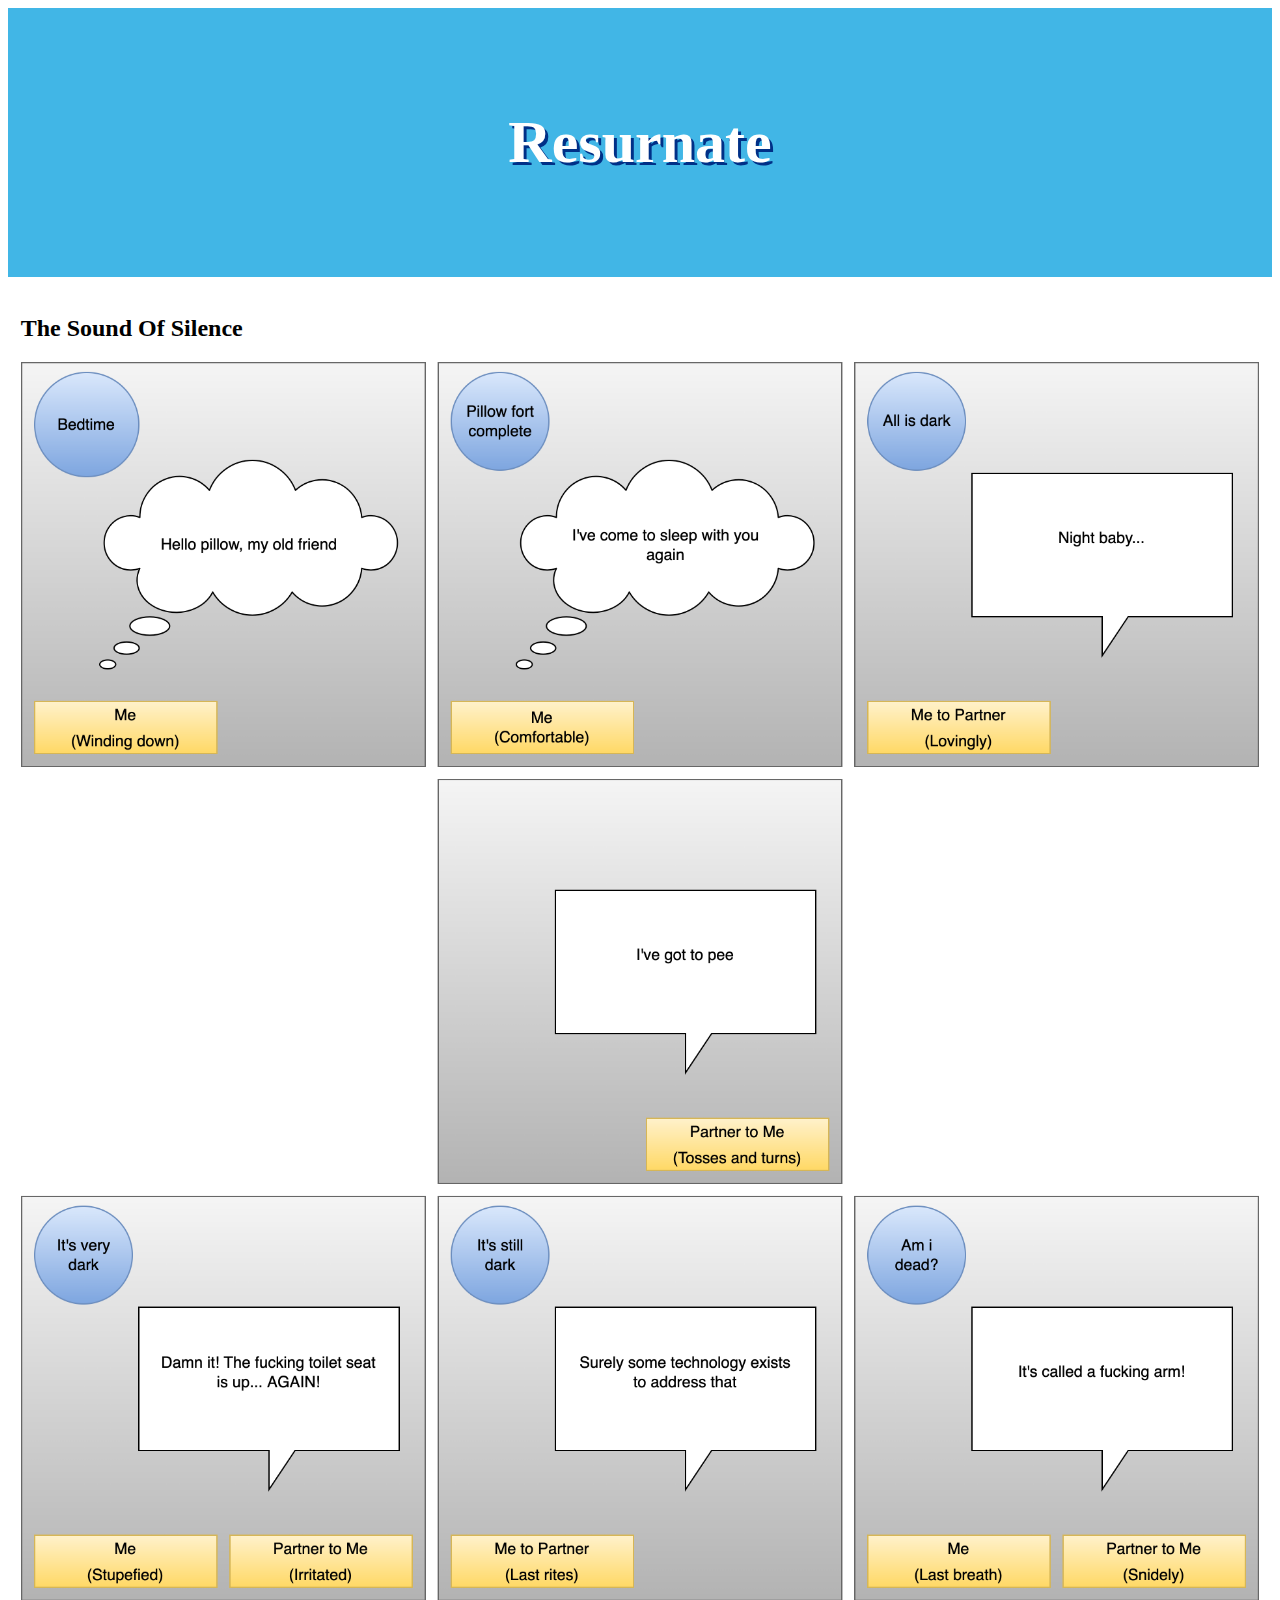
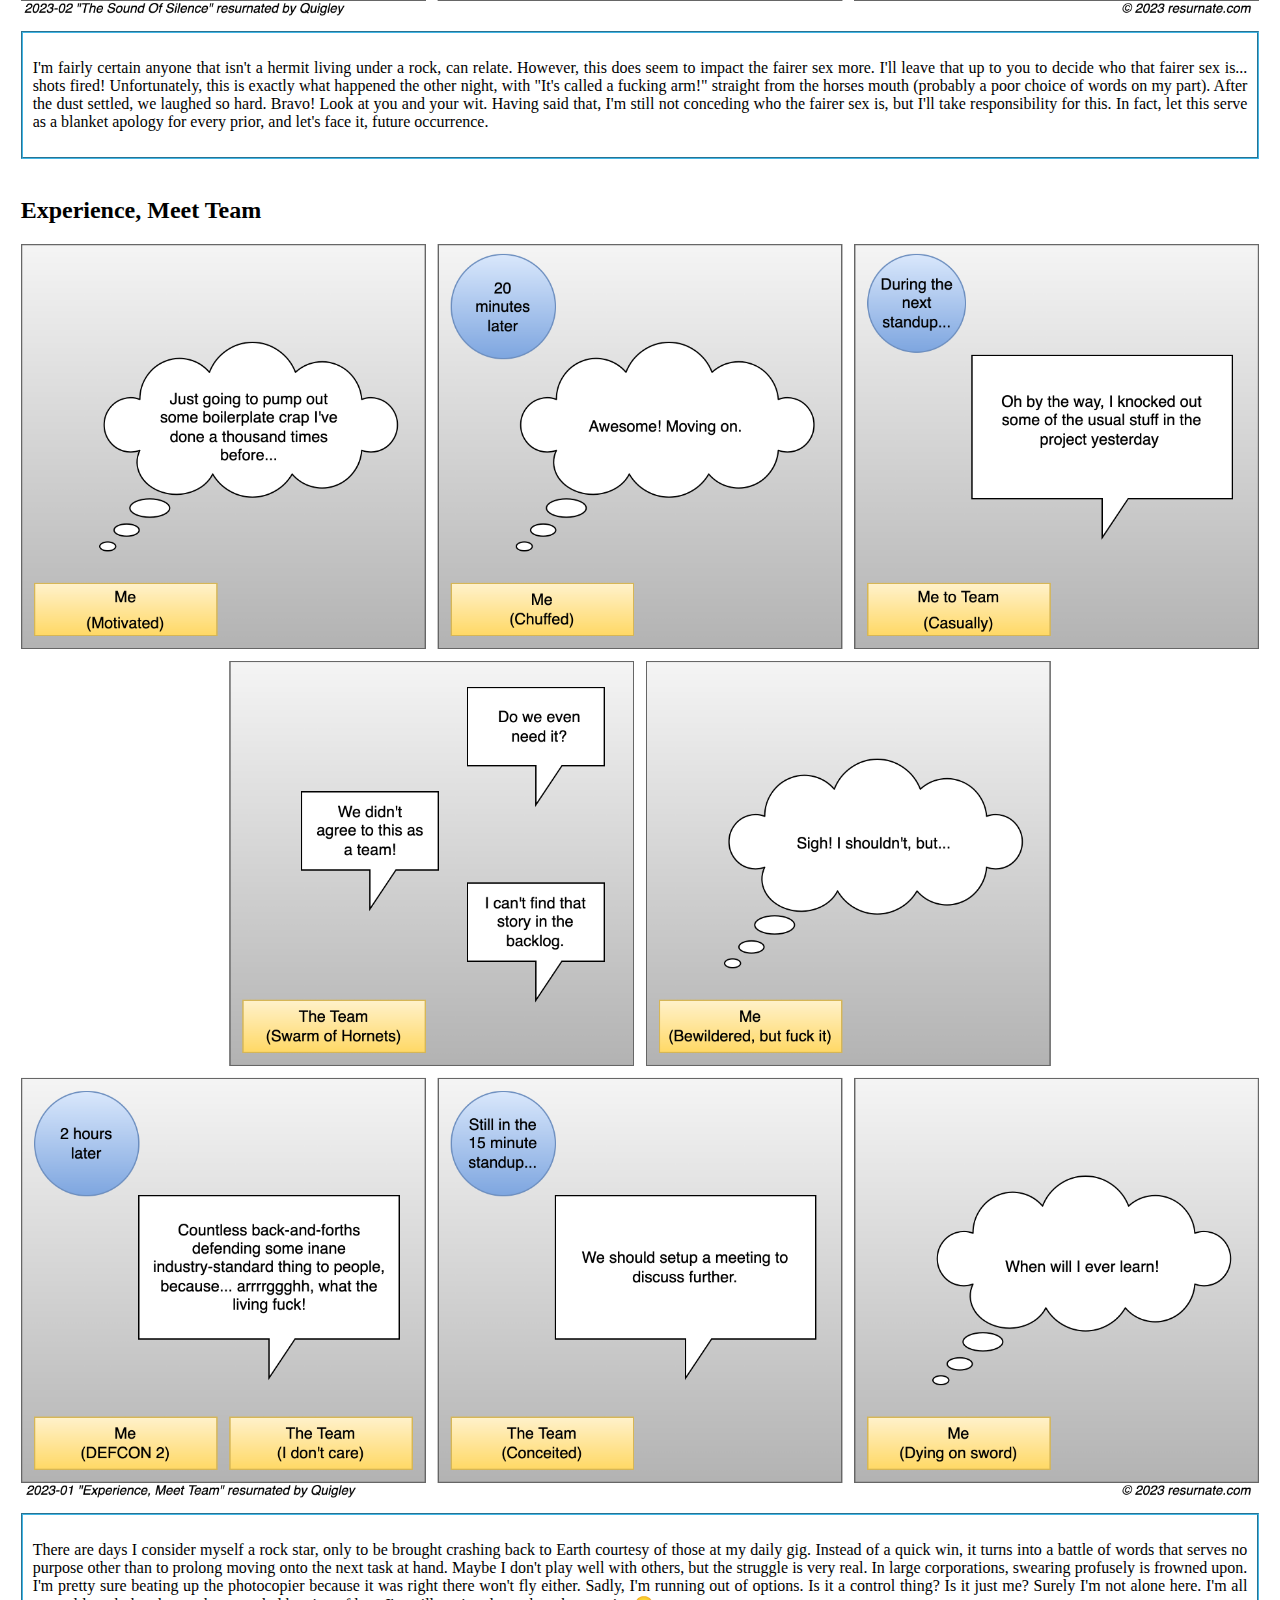
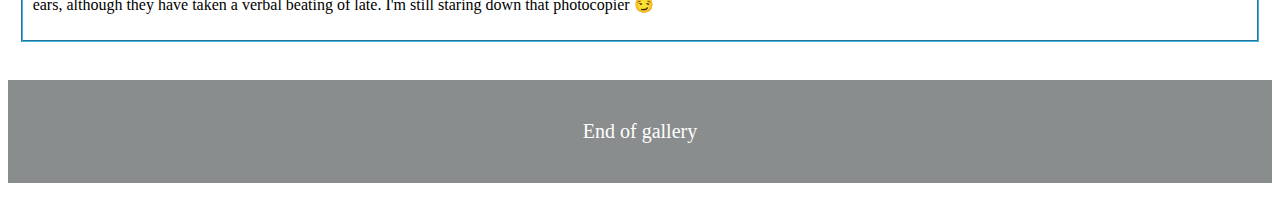
==== index.html @ f5126ea2 "You know you want to jump straight to it" ====
<!DOCTYPE html>
<html lang="en">
<head>
  <meta charset="UTF-8">
  <meta name="viewport" content="width=device-width, initial-scale=1.0">
  <meta http-equiv="X-UA-Compatible" content="ie=edge">
  <title>Resurnate</title>
  <link rel="stylesheet" href="/css/resurnate.main.css">
</head>
<body onload="loadGalleryStrips(true)" onscroll="loadMoreGalleryStrips()">
  <div class="header">
    <h1>Resurnate</h1>
  </div>
  <div id="gallery"></div>
  <script type="text/javascript" src="/js/resurnate.main.js"></script>
  <script type="text/javascript" src="/js/resurnate.metadata.js"></script>
</body>
</html>
---- css/resurnate.main.css ----
.header {
  background: #41b6e6;
  color: white;
  font-size: 30px;
  padding: 60px;
  text-align: center;
  text-shadow: 3px 3px #003087;
}

h1 {
  text-align: center;
}

.galleryStrip {
  display: block;
  margin-left: auto;
  margin-right: auto;
  max-width: 98%;
}

.galleryStrip h2 {
  float: left;
}

.galleryStrip img {
  width: 100%;
}

.galleryStrip div {
  border: 2px groove #41b6e6;
  margin-left: auto;
  margin-right: auto;
  padding: 10px;
  max-width: 100%;
}

.galleryStrip div p {
  text-align: justify;
  text-justify: inter-word;
}

.galleryEnd p {
  background: #898d8d;
  color: white;
  font-size: 20px;
  padding: 40px;
  text-align: center;
}
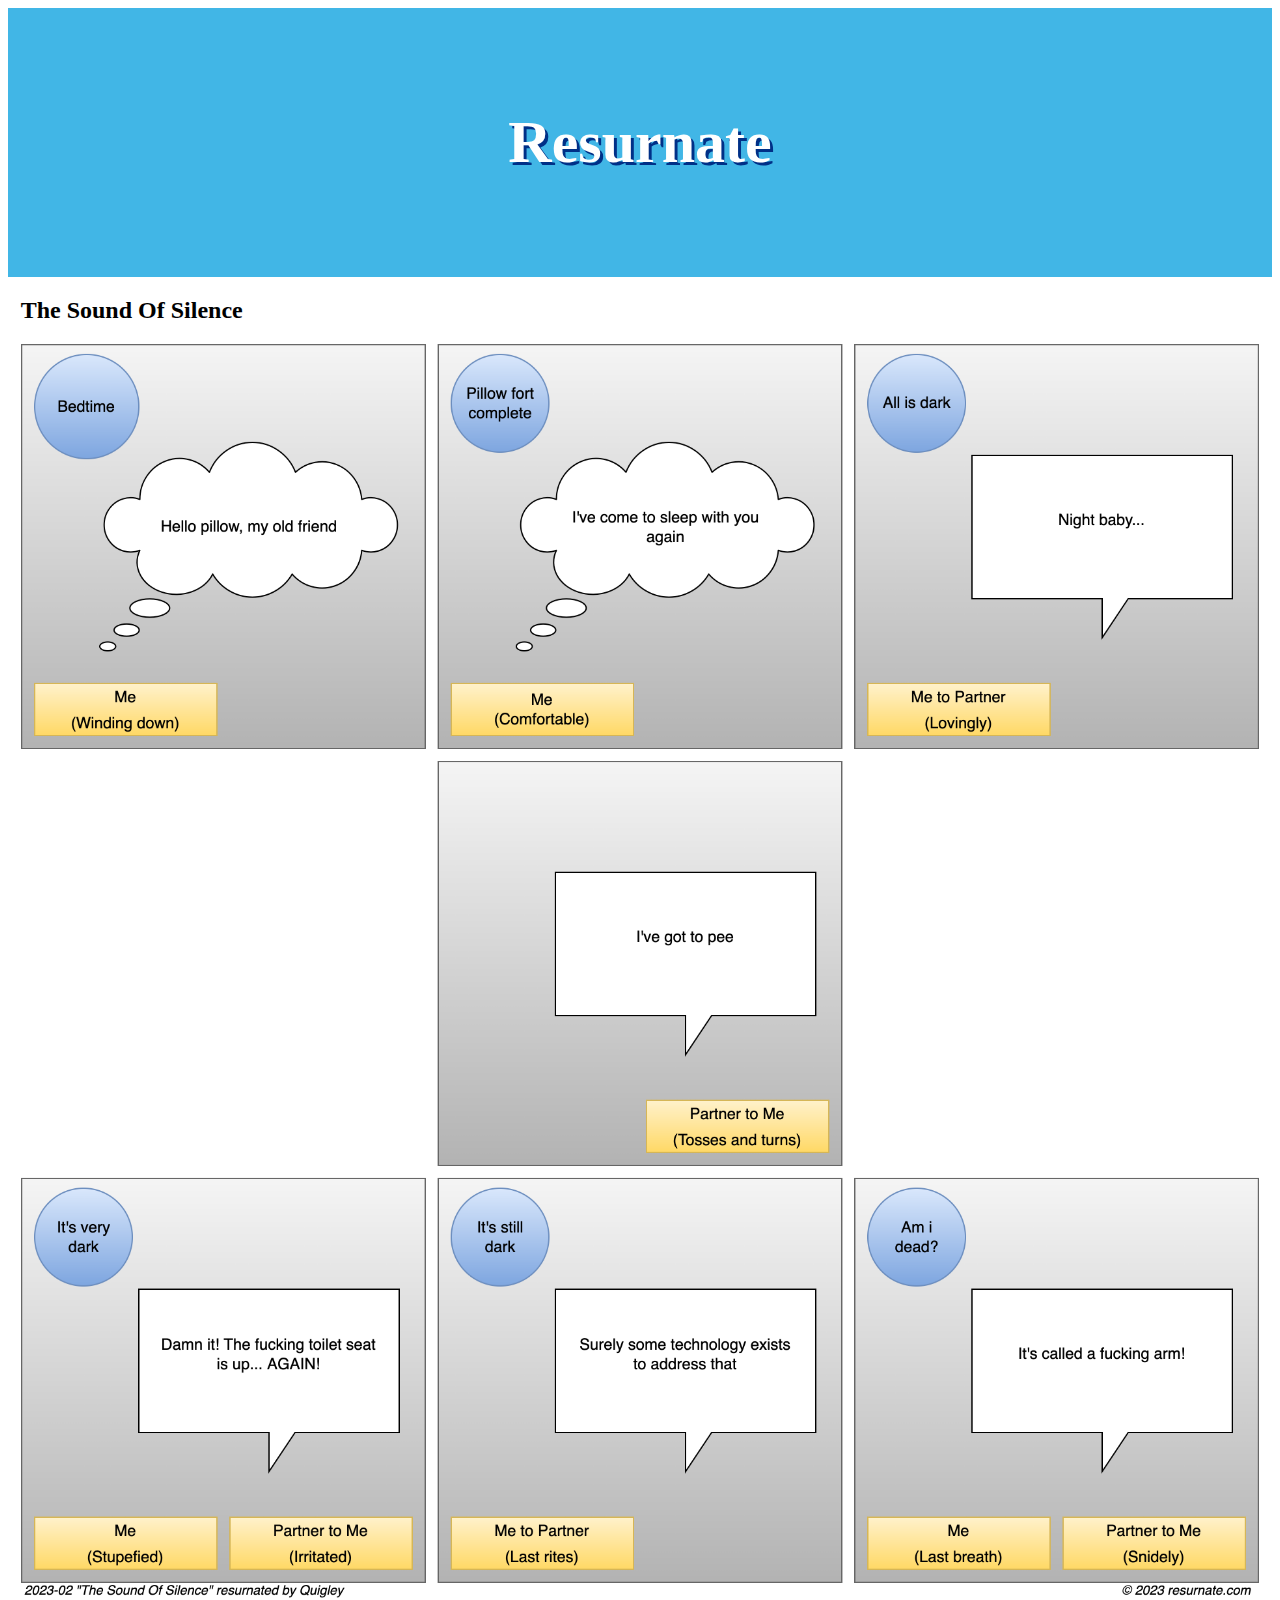
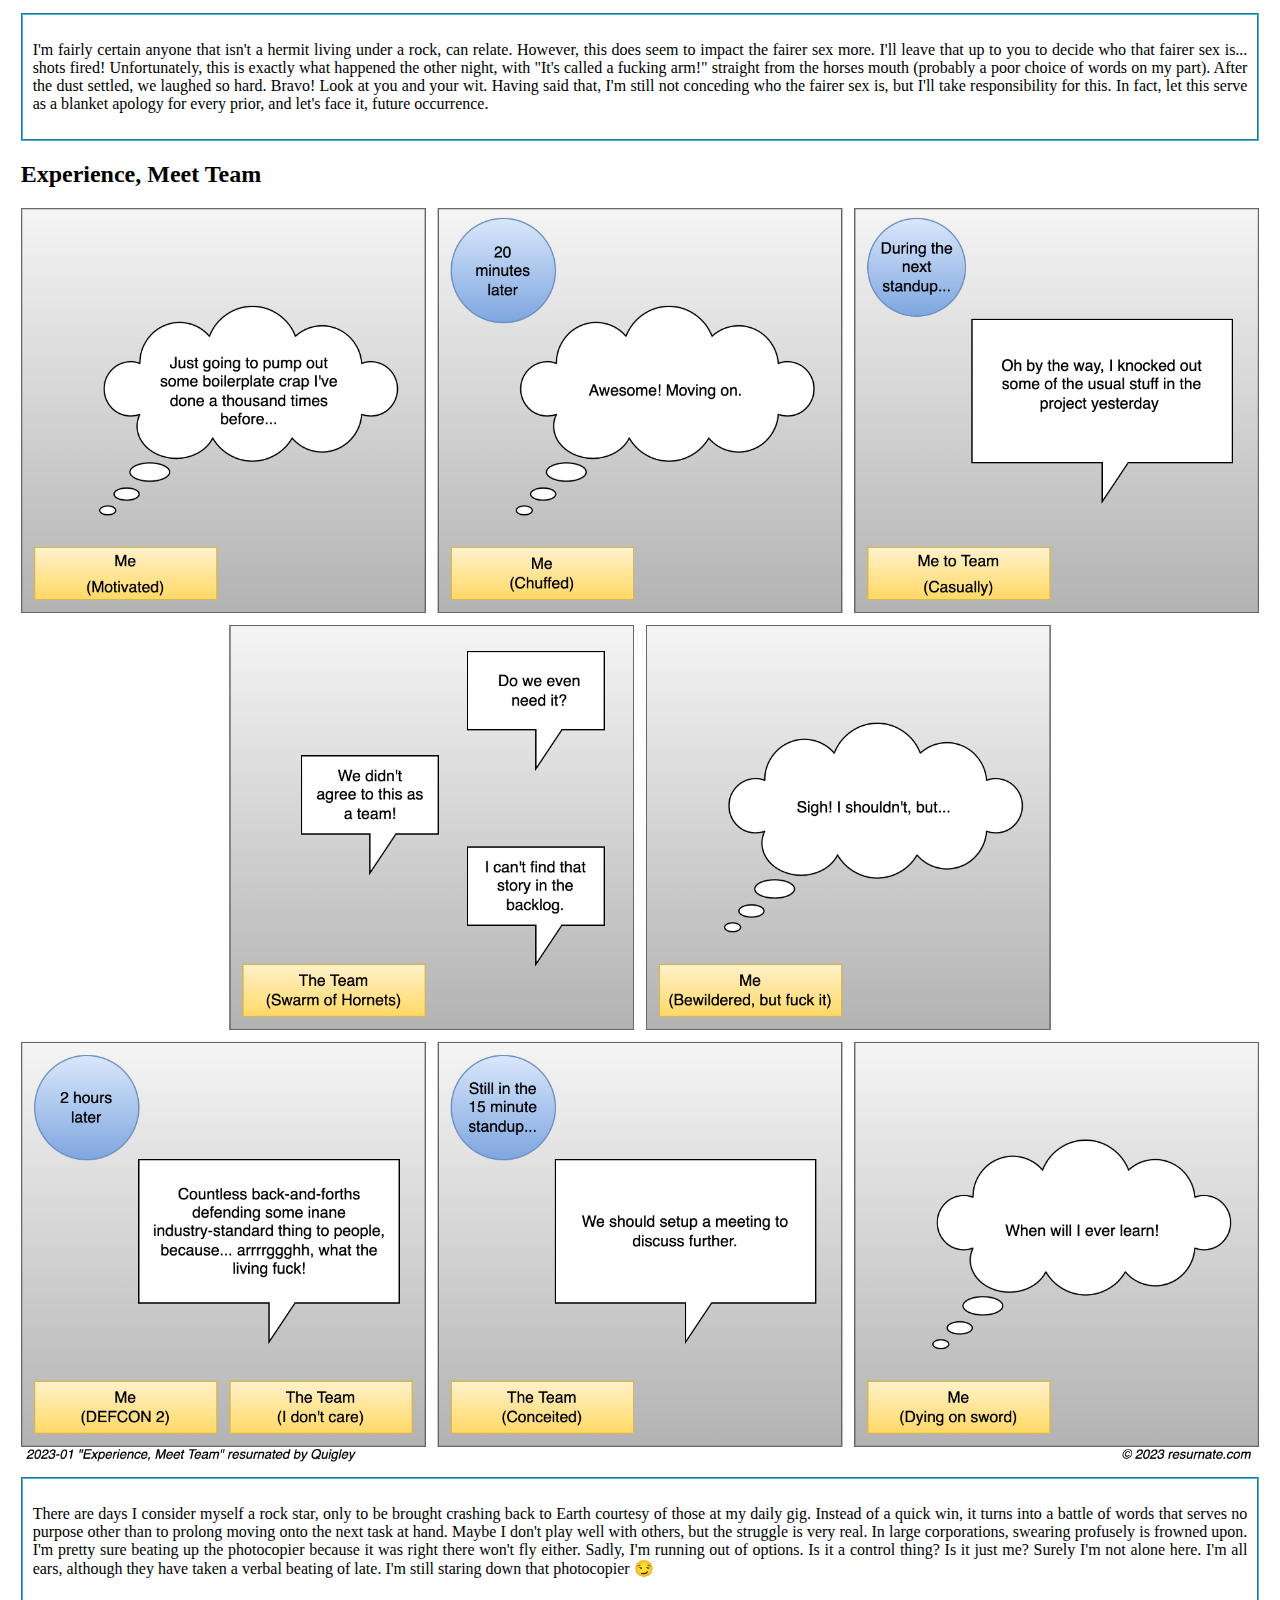
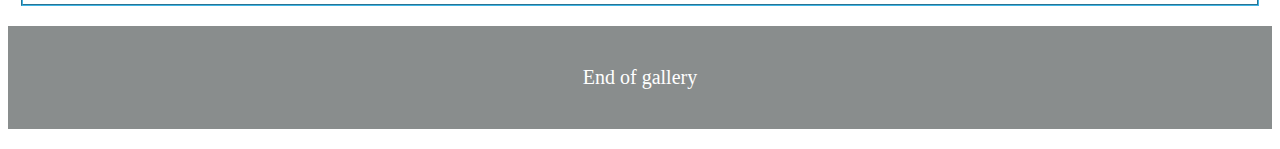
==== commit 354dabe1: "What scrolls down must scroll up" ====
--- a/index.html
+++ b/index.html
@@ -7,7 +7,7 @@
   <title>Resurnate</title>
   <link rel="stylesheet" href="/css/resurnate.main.css">
 </head>
-<body onload="loadGalleryStrips(true)" onscroll="loadMoreGalleryStrips()">
+<body onload="loadGalleryStrips()" onscroll="loadMoreGalleryStrips()">
   <div class="header">
     <h1>Resurnate</h1>
   </div>
--- a/css/resurnate.main.css
+++ b/css/resurnate.main.css
@@ -39,7 +39,7 @@
   text-justify: inter-word;
 }
 
-.galleryEnd p {
+.galleryBoundary p {
   background: #898d8d;
   color: white;
   font-size: 20px;
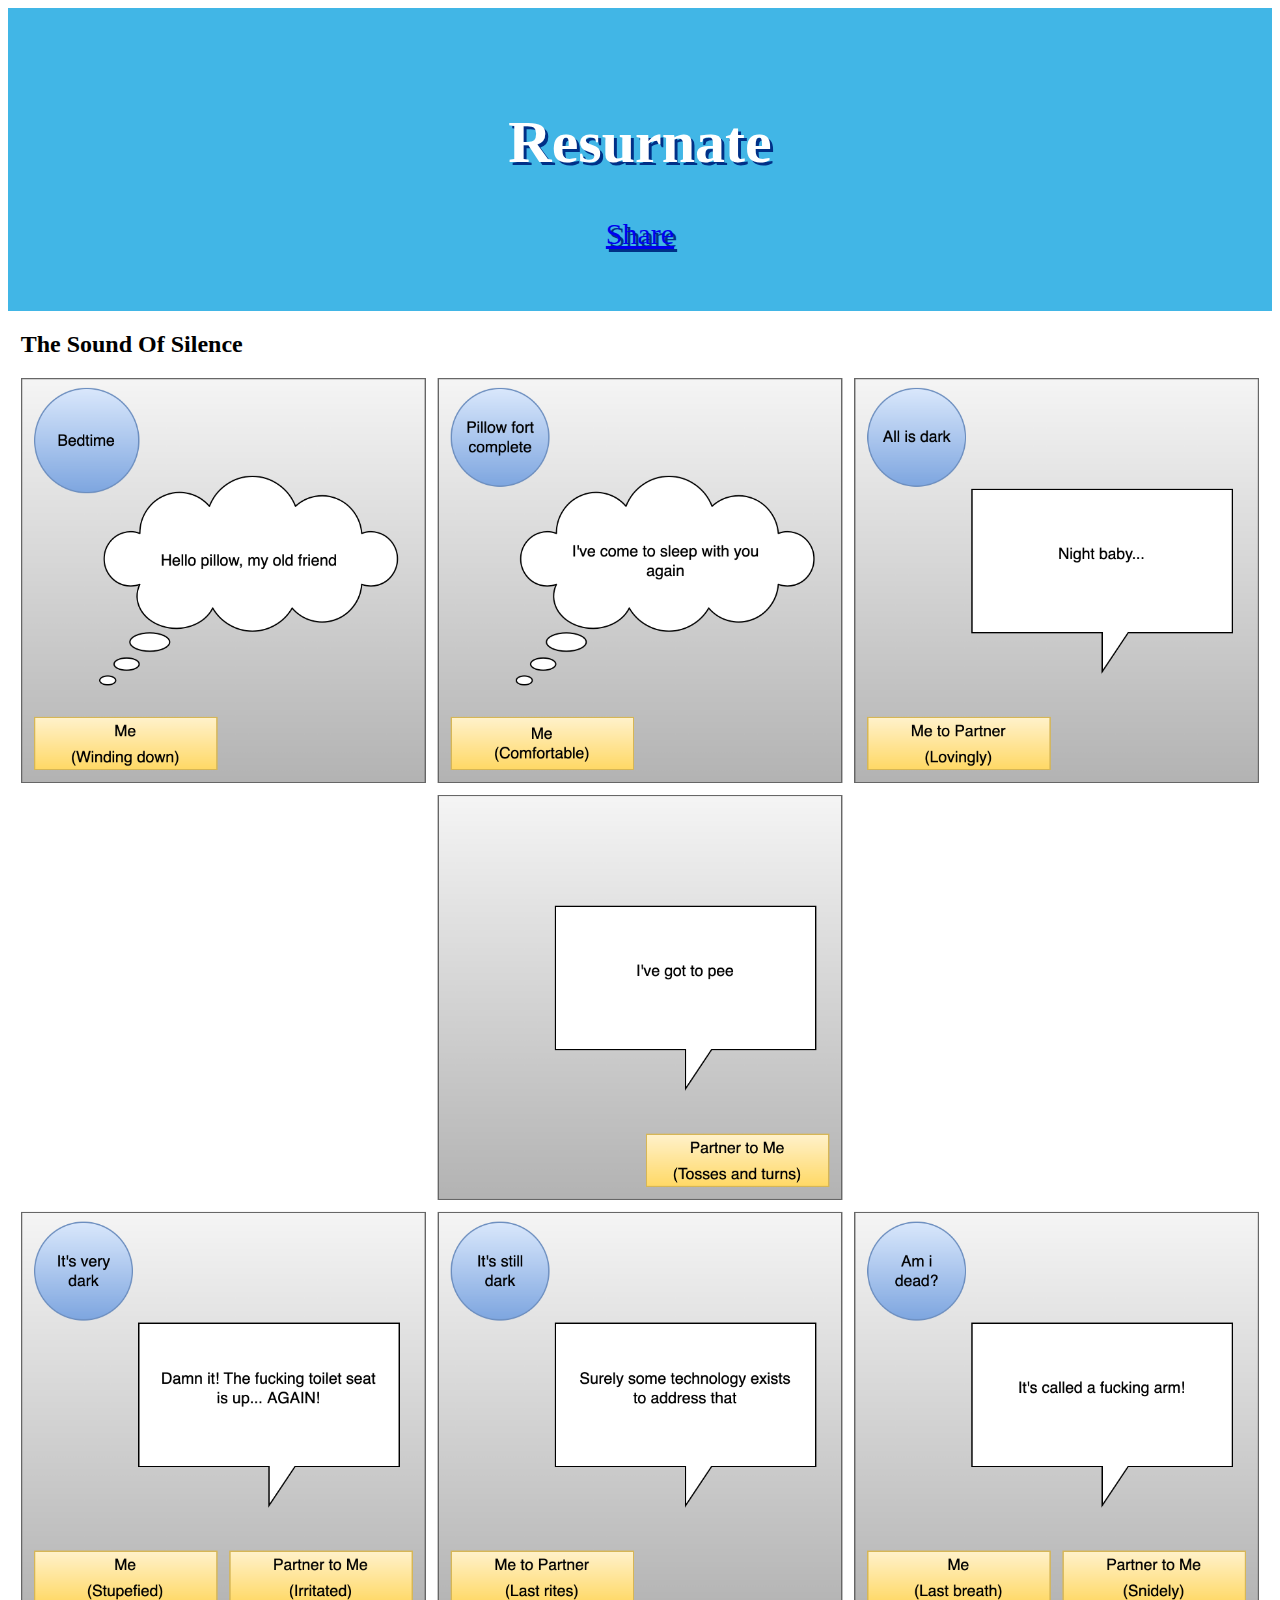
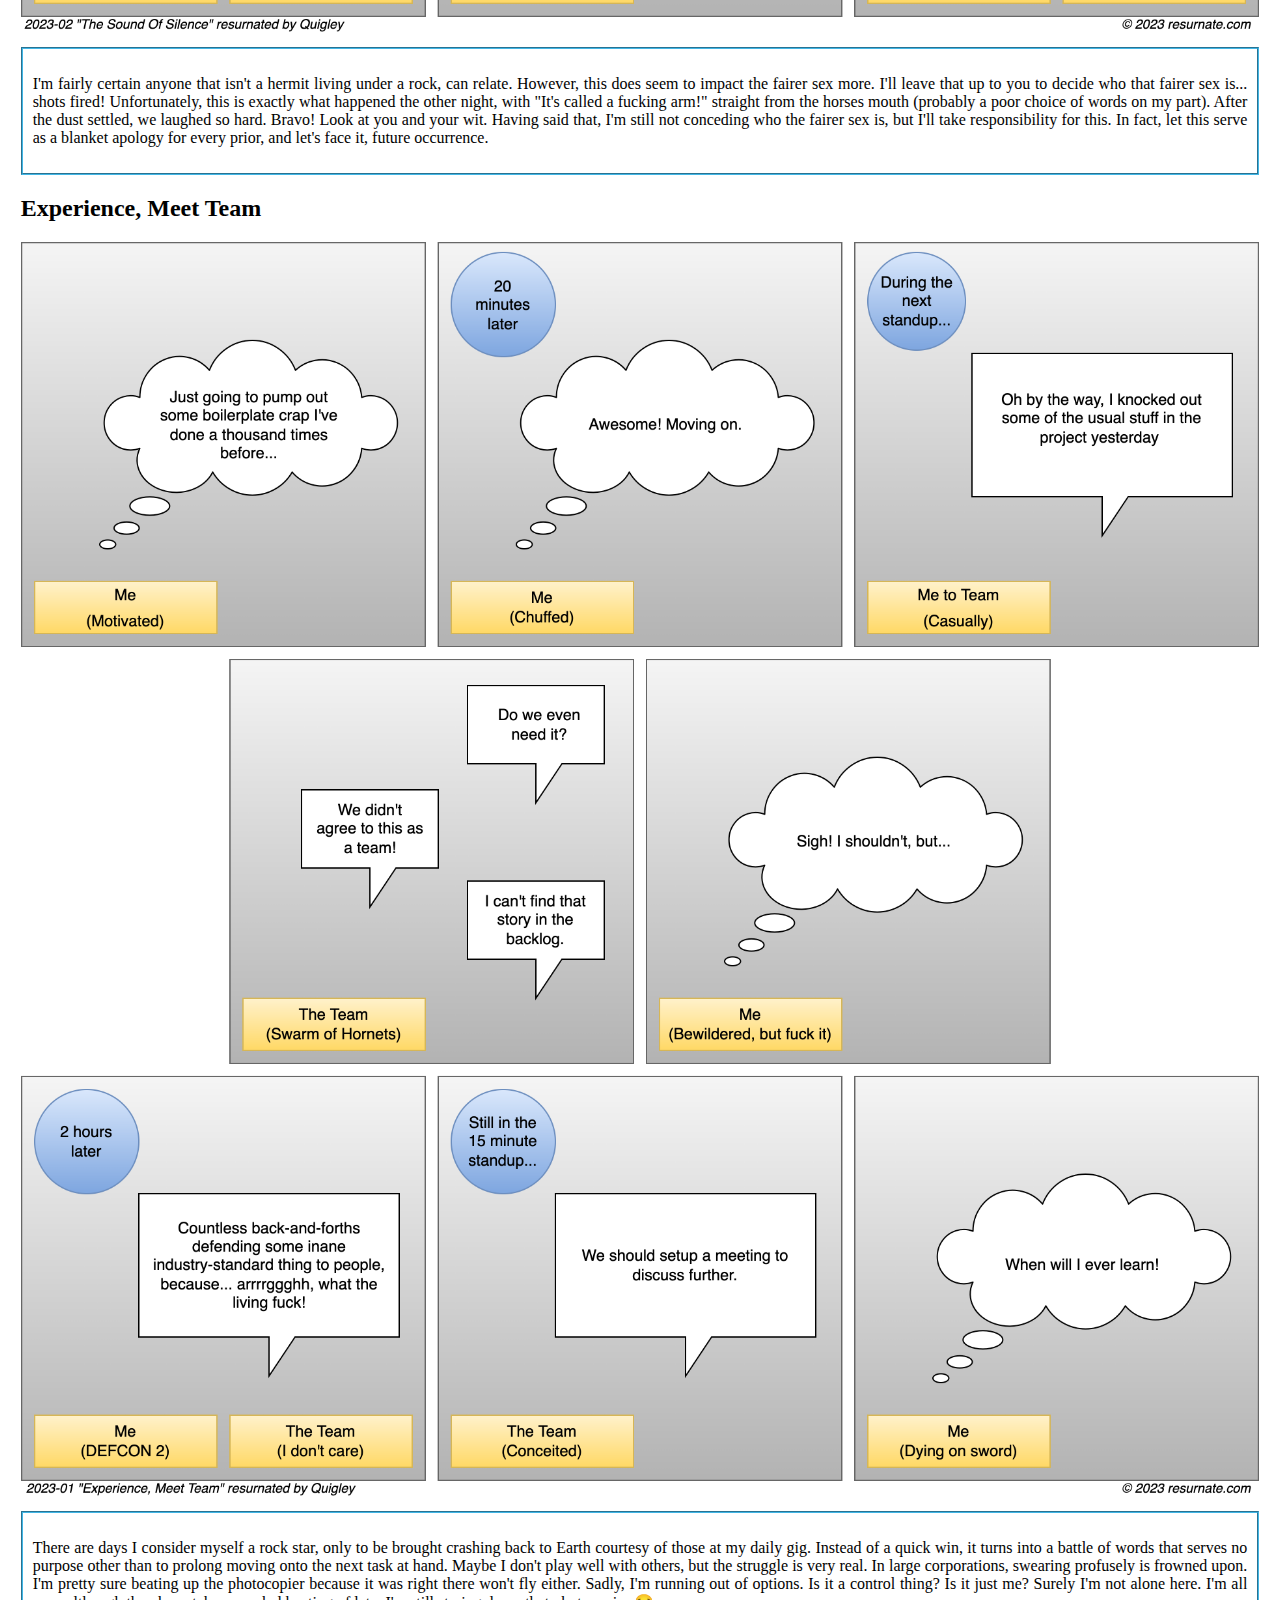
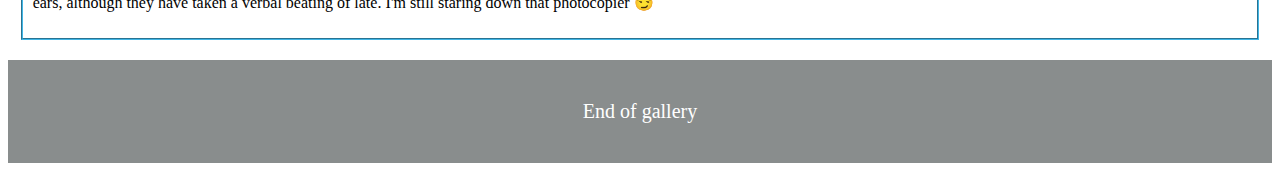
==== commit 2ff181fe: "Sharing is caring (FaceBook edition)" ====
--- a/index.html
+++ b/index.html
@@ -4,12 +4,22 @@
   <meta charset="UTF-8">
   <meta name="viewport" content="width=device-width, initial-scale=1.0">
   <meta http-equiv="X-UA-Compatible" content="ie=edge">
+  <meta property="og:type" content="website">
+  <meta property="og:title" content="Resurnate">
+  <meta property="og:image" content="http://www.resurnate.com/img/2023002.png">
+  <meta property="og:url" content="http://www.resurnate.com">
+  <meta property="og:description" content="The Sound Of Silence">
   <title>Resurnate</title>
   <link rel="stylesheet" href="/css/resurnate.main.css">
 </head>
 <body onload="loadGalleryStrips()" onscroll="loadMoreGalleryStrips()">
+  <div id="fb-root"></div>
+  <script async defer crossorigin="anonymous" src="https://connect.facebook.net/en_US/sdk.js#xfbml=1&version=v16.0" nonce="UphWkiHh"></script>
   <div class="header">
     <h1>Resurnate</h1>
+    <div class="fb-share-button" data-href="https://www.resurnate.com/" data-layout="button" data-size="large">
+      <a target="_blank" href="https://www.facebook.com/sharer/sharer.php?u=https%3A%2F%2Fwww.resurnate.com%2F&amp;src=sdkpreparse" class="fb-xfbml-parse-ignore">Share</a>
+    </div>
   </div>
   <div id="gallery"></div>
   <script type="text/javascript" src="/js/resurnate.main.js"></script>
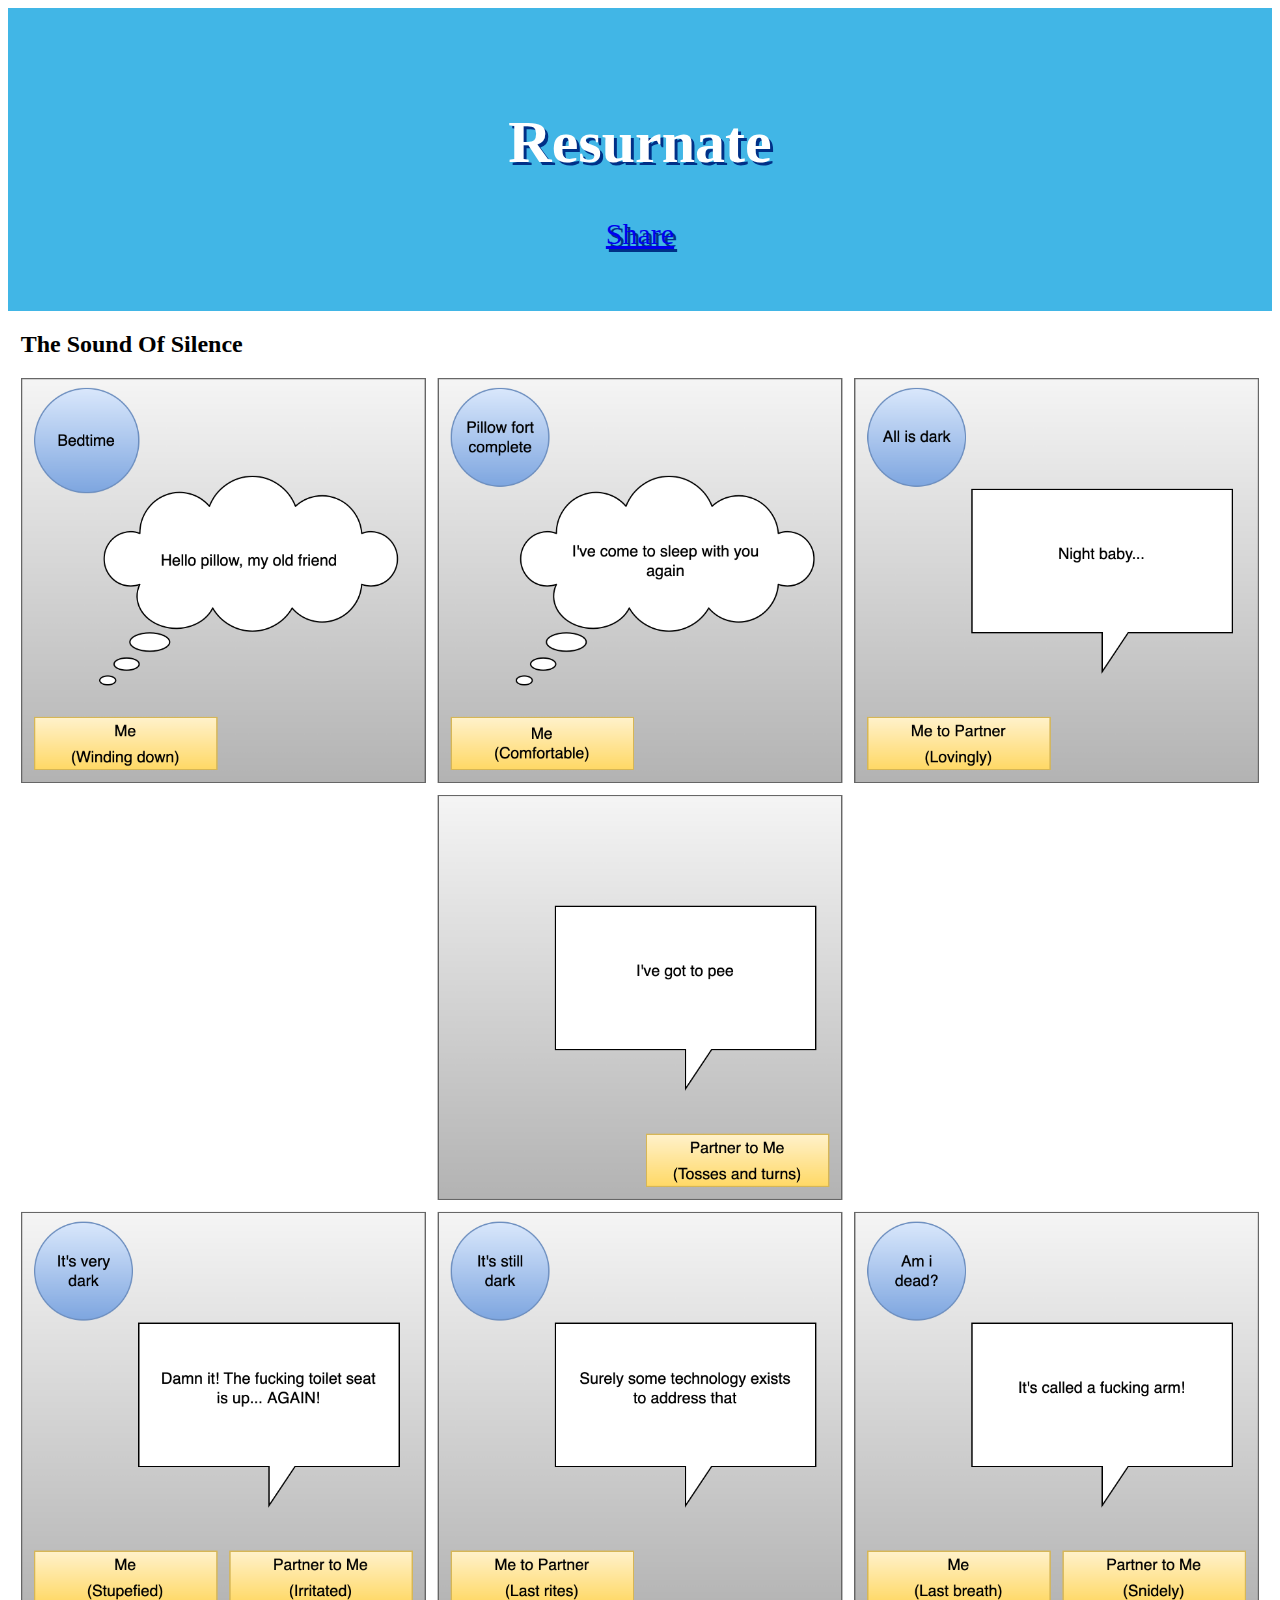
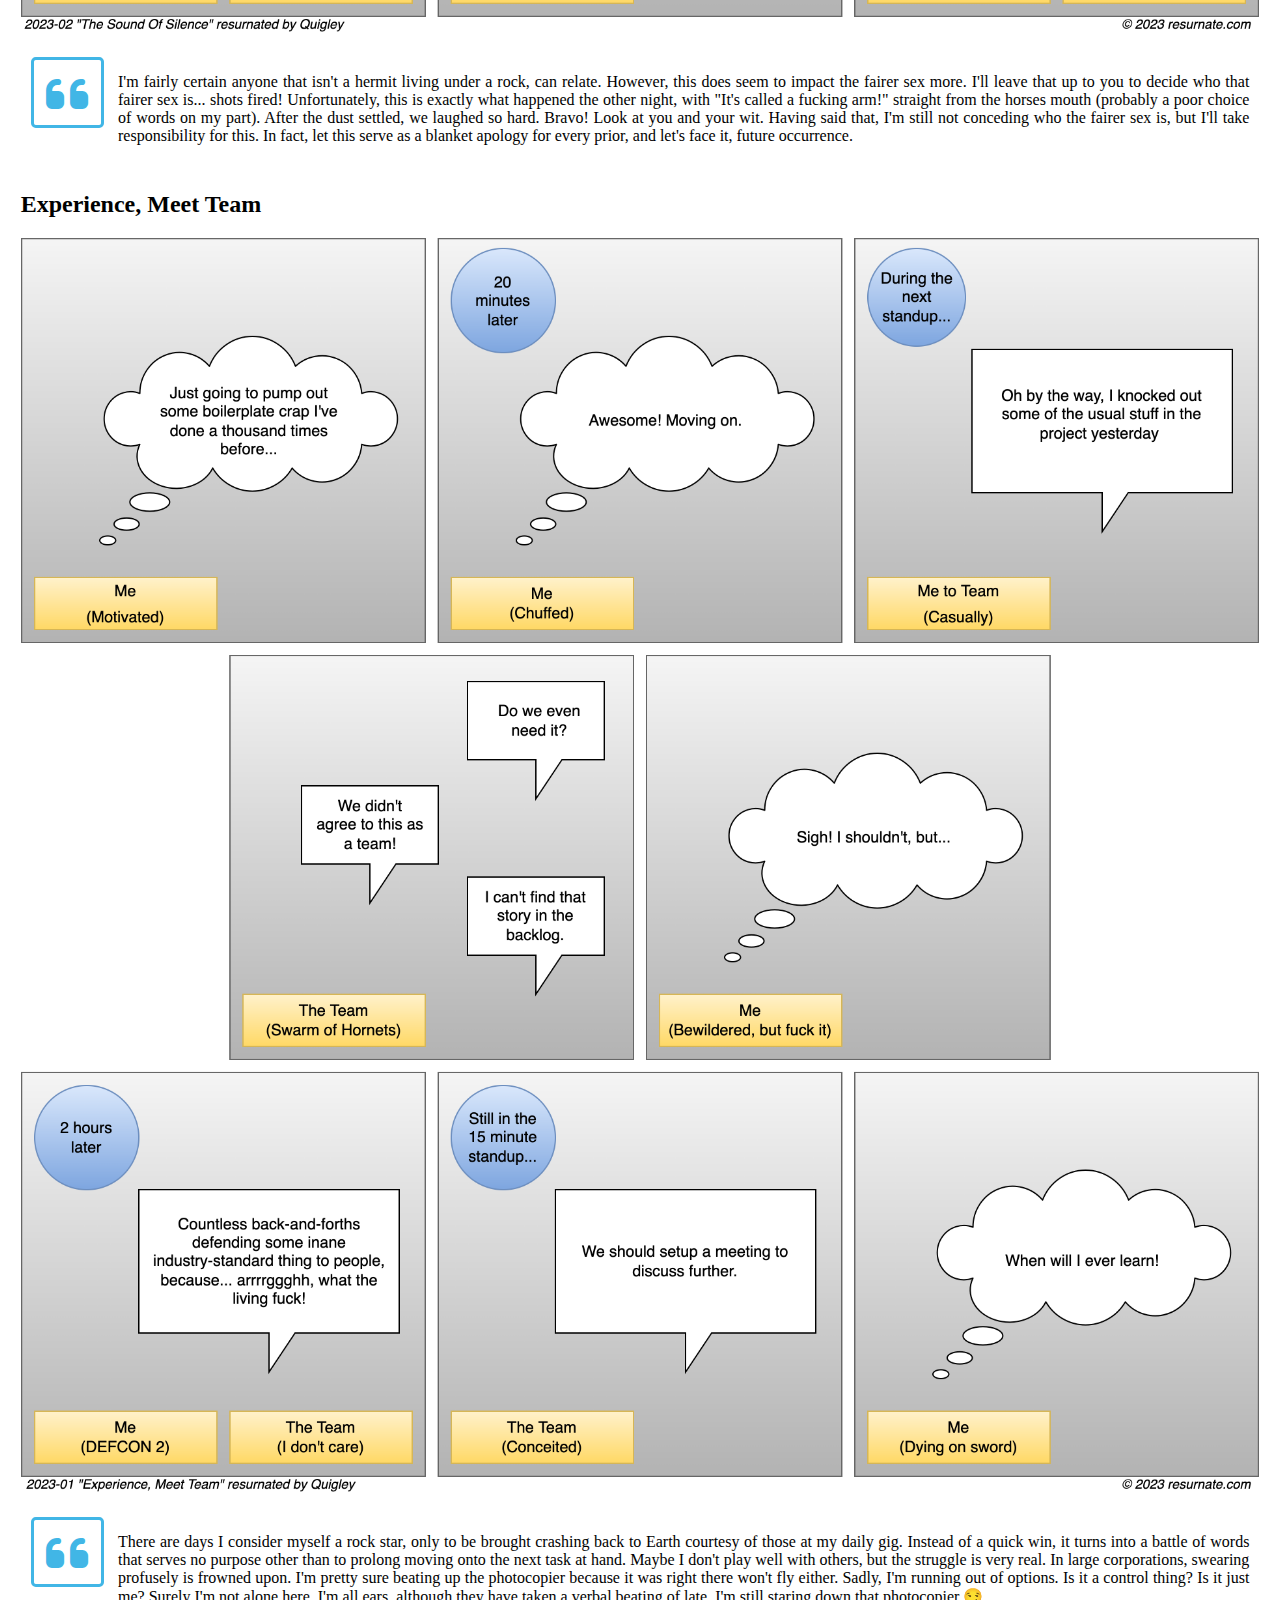
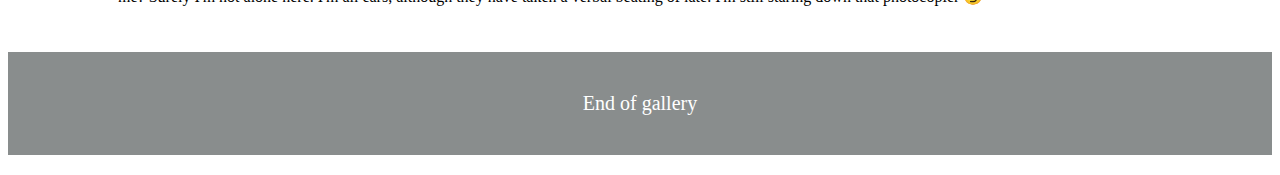
==== commit 29496f9e: "Fonting awesome" ====
--- a/index.html
+++ b/index.html
@@ -4,17 +4,20 @@
   <meta charset="UTF-8">
   <meta name="viewport" content="width=device-width, initial-scale=1.0">
   <meta http-equiv="X-UA-Compatible" content="ie=edge">
+  <meta property="og:url" content="https://www.resurnate.com/">
   <meta property="og:type" content="website">
   <meta property="og:title" content="Resurnate">
-  <meta property="og:image" content="http://www.resurnate.com/img/2023002.png">
-  <meta property="og:url" content="http://www.resurnate.com">
+  <meta property="og:image" content="https://www.resurnate.com/img/2023002-og.png">
   <meta property="og:description" content="The Sound Of Silence">
   <title>Resurnate</title>
   <link rel="stylesheet" href="/css/resurnate.main.css">
+  <link rel="stylesheet" href="/assets/fontawesome/css/fontawesome.css">
+  <link rel="stylesheet" href="/assets/fontawesome/css/brands.css">
+  <link rel="stylesheet" href="/assets/fontawesome/css/solid.css">
 </head>
 <body onload="loadGalleryStrips()" onscroll="loadMoreGalleryStrips()">
   <div id="fb-root"></div>
-  <script async defer crossorigin="anonymous" src="https://connect.facebook.net/en_US/sdk.js#xfbml=1&version=v16.0" nonce="UphWkiHh"></script>
+  <script async defer crossorigin="anonymous" src="https://connect.facebook.net/en_US/sdk.js#xfbml=1&version=v16.0" nonce="XwIxAD3s"></script>
   <div class="header">
     <h1>Resurnate</h1>
     <div class="fb-share-button" data-href="https://www.resurnate.com/" data-layout="button" data-size="large">
--- a/css/resurnate.main.css
+++ b/css/resurnate.main.css
@@ -27,11 +27,12 @@
 }
 
 .galleryStrip div {
-  border: 2px groove #41b6e6;
-  margin-left: auto;
-  margin-right: auto;
   padding: 10px;
-  max-width: 100%;
+}
+
+.galleryStrip div i {
+  border-color: #41b6e6;
+  color: #41b6e6;
 }
 
 .galleryStrip div p {
--- a/assets/fontawesome/css/brands.css
+++ b/assets/fontawesome/css/brands.css
@@ -0,0 +1,1522 @@
+/*!
+ * Font Awesome Free 6.3.0 by @fontawesome - https://fontawesome.com
+ * License - https://fontawesome.com/license/free (Icons: CC BY 4.0, Fonts: SIL OFL 1.1, Code: MIT License)
+ * Copyright 2023 Fonticons, Inc.
+ */
+:root, :host {
+  --fa-style-family-brands: 'Font Awesome 6 Brands';
+  --fa-font-brands: normal 400 1em/1 'Font Awesome 6 Brands'; }
+
+@font-face {
+  font-family: 'Font Awesome 6 Brands';
+  font-style: normal;
+  font-weight: 400;
+  font-display: block;
+  src: url("../webfonts/fa-brands-400.woff2") format("woff2"), url("../webfonts/fa-brands-400.ttf") format("truetype"); }
+
+.fab,
+.fa-brands {
+  font-weight: 400; }
+
+.fa-monero:before {
+  content: "\f3d0"; }
+
+.fa-hooli:before {
+  content: "\f427"; }
+
+.fa-yelp:before {
+  content: "\f1e9"; }
+
+.fa-cc-visa:before {
+  content: "\f1f0"; }
+
+.fa-lastfm:before {
+  content: "\f202"; }
+
+.fa-shopware:before {
+  content: "\f5b5"; }
+
+.fa-creative-commons-nc:before {
+  content: "\f4e8"; }
+
+.fa-aws:before {
+  content: "\f375"; }
+
+.fa-redhat:before {
+  content: "\f7bc"; }
+
+.fa-yoast:before {
+  content: "\f2b1"; }
+
+.fa-cloudflare:before {
+  content: "\e07d"; }
+
+.fa-ups:before {
+  content: "\f7e0"; }
+
+.fa-wpexplorer:before {
+  content: "\f2de"; }
+
+.fa-dyalog:before {
+  content: "\f399"; }
+
+.fa-bity:before {
+  content: "\f37a"; }
+
+.fa-stackpath:before {
+  content: "\f842"; }
+
+.fa-buysellads:before {
+  content: "\f20d"; }
+
+.fa-first-order:before {
+  content: "\f2b0"; }
+
+.fa-modx:before {
+  content: "\f285"; }
+
+.fa-guilded:before {
+  content: "\e07e"; }
+
+.fa-vnv:before {
+  content: "\f40b"; }
+
+.fa-square-js:before {
+  content: "\f3b9"; }
+
+.fa-js-square:before {
+  content: "\f3b9"; }
+
+.fa-microsoft:before {
+  content: "\f3ca"; }
+
+.fa-qq:before {
+  content: "\f1d6"; }
+
+.fa-orcid:before {
+  content: "\f8d2"; }
+
+.fa-java:before {
+  content: "\f4e4"; }
+
+.fa-invision:before {
+  content: "\f7b0"; }
+
+.fa-creative-commons-pd-alt:before {
+  content: "\f4ed"; }
+
+.fa-centercode:before {
+  content: "\f380"; }
+
+.fa-glide-g:before {
+  content: "\f2a6"; }
+
+.fa-drupal:before {
+  content: "\f1a9"; }
+
+.fa-hire-a-helper:before {
+  content: "\f3b0"; }
+
+.fa-creative-commons-by:before {
+  content: "\f4e7"; }
+
+.fa-unity:before {
+  content: "\e049"; }
+
+.fa-whmcs:before {
+  content: "\f40d"; }
+
+.fa-rocketchat:before {
+  content: "\f3e8"; }
+
+.fa-vk:before {
+  content: "\f189"; }
+
+.fa-untappd:before {
+  content: "\f405"; }
+
+.fa-mailchimp:before {
+  content: "\f59e"; }
+
+.fa-css3-alt:before {
+  content: "\f38b"; }
+
+.fa-square-reddit:before {
+  content: "\f1a2"; }
+
+.fa-reddit-square:before {
+  content: "\f1a2"; }
+
+.fa-vimeo-v:before {
+  content: "\f27d"; }
+
+.fa-contao:before {
+  content: "\f26d"; }
+
+.fa-square-font-awesome:before {
+  content: "\e5ad"; }
+
+.fa-deskpro:before {
+  content: "\f38f"; }
+
+.fa-sistrix:before {
+  content: "\f3ee"; }
+
+.fa-square-instagram:before {
+  content: "\e055"; }
+
+.fa-instagram-square:before {
+  content: "\e055"; }
+
+.fa-battle-net:before {
+  content: "\f835"; }
+
+.fa-the-red-yeti:before {
+  content: "\f69d"; }
+
+.fa-square-hacker-news:before {
+  content: "\f3af"; }
+
+.fa-hacker-news-square:before {
+  content: "\f3af"; }
+
+.fa-edge:before {
+  content: "\f282"; }
+
+.fa-napster:before {
+  content: "\f3d2"; }
+
+.fa-square-snapchat:before {
+  content: "\f2ad"; }
+
+.fa-snapchat-square:before {
+  content: "\f2ad"; }
+
+.fa-google-plus-g:before {
+  content: "\f0d5"; }
+
+.fa-artstation:before {
+  content: "\f77a"; }
+
+.fa-markdown:before {
+  content: "\f60f"; }
+
+.fa-sourcetree:before {
+  content: "\f7d3"; }
+
+.fa-google-plus:before {
+  content: "\f2b3"; }
+
+.fa-diaspora:before {
+  content: "\f791"; }
+
+.fa-foursquare:before {
+  content: "\f180"; }
+
+.fa-stack-overflow:before {
+  content: "\f16c"; }
+
+.fa-github-alt:before {
+  content: "\f113"; }
+
+.fa-phoenix-squadron:before {
+  content: "\f511"; }
+
+.fa-pagelines:before {
+  content: "\f18c"; }
+
+.fa-algolia:before {
+  content: "\f36c"; }
+
+.fa-red-river:before {
+  content: "\f3e3"; }
+
+.fa-creative-commons-sa:before {
+  content: "\f4ef"; }
+
+.fa-safari:before {
+  content: "\f267"; }
+
+.fa-google:before {
+  content: "\f1a0"; }
+
+.fa-square-font-awesome-stroke:before {
+  content: "\f35c"; }
+
+.fa-font-awesome-alt:before {
+  content: "\f35c"; }
+
+.fa-atlassian:before {
+  content: "\f77b"; }
+
+.fa-linkedin-in:before {
+  content: "\f0e1"; }
+
+.fa-digital-ocean:before {
+  content: "\f391"; }
+
+.fa-nimblr:before {
+  content: "\f5a8"; }
+
+.fa-chromecast:before {
+  content: "\f838"; }
+
+.fa-evernote:before {
+  content: "\f839"; }
+
+.fa-hacker-news:before {
+  content: "\f1d4"; }
+
+.fa-creative-commons-sampling:before {
+  content: "\f4f0"; }
+
+.fa-adversal:before {
+  content: "\f36a"; }
+
+.fa-creative-commons:before {
+  content: "\f25e"; }
+
+.fa-watchman-monitoring:before {
+  content: "\e087"; }
+
+.fa-fonticons:before {
+  content: "\f280"; }
+
+.fa-weixin:before {
+  content: "\f1d7"; }
+
+.fa-shirtsinbulk:before {
+  content: "\f214"; }
+
+.fa-codepen:before {
+  content: "\f1cb"; }
+
+.fa-git-alt:before {
+  content: "\f841"; }
+
+.fa-lyft:before {
+  content: "\f3c3"; }
+
+.fa-rev:before {
+  content: "\f5b2"; }
+
+.fa-windows:before {
+  content: "\f17a"; }
+
+.fa-wizards-of-the-coast:before {
+  content: "\f730"; }
+
+.fa-square-viadeo:before {
+  content: "\f2aa"; }
+
+.fa-viadeo-square:before {
+  content: "\f2aa"; }
+
+.fa-meetup:before {
+  content: "\f2e0"; }
+
+.fa-centos:before {
+  content: "\f789"; }
+
+.fa-adn:before {
+  content: "\f170"; }
+
+.fa-cloudsmith:before {
+  content: "\f384"; }
+
+.fa-pied-piper-alt:before {
+  content: "\f1a8"; }
+
+.fa-square-dribbble:before {
+  content: "\f397"; }
+
+.fa-dribbble-square:before {
+  content: "\f397"; }
+
+.fa-codiepie:before {
+  content: "\f284"; }
+
+.fa-node:before {
+  content: "\f419"; }
+
+.fa-mix:before {
+  content: "\f3cb"; }
+
+.fa-steam:before {
+  content: "\f1b6"; }
+
+.fa-cc-apple-pay:before {
+  content: "\f416"; }
+
+.fa-scribd:before {
+  content: "\f28a"; }
+
+.fa-openid:before {
+  content: "\f19b"; }
+
+.fa-instalod:before {
+  content: "\e081"; }
+
+.fa-expeditedssl:before {
+  content: "\f23e"; }
+
+.fa-sellcast:before {
+  content: "\f2da"; }
+
+.fa-square-twitter:before {
+  content: "\f081"; }
+
+.fa-twitter-square:before {
+  content: "\f081"; }
+
+.fa-r-project:before {
+  content: "\f4f7"; }
+
+.fa-delicious:before {
+  content: "\f1a5"; }
+
+.fa-freebsd:before {
+  content: "\f3a4"; }
+
+.fa-vuejs:before {
+  content: "\f41f"; }
+
+.fa-accusoft:before {
+  content: "\f369"; }
+
+.fa-ioxhost:before {
+  content: "\f208"; }
+
+.fa-fonticons-fi:before {
+  content: "\f3a2"; }
+
+.fa-app-store:before {
+  content: "\f36f"; }
+
+.fa-cc-mastercard:before {
+  content: "\f1f1"; }
+
+.fa-itunes-note:before {
+  content: "\f3b5"; }
+
+.fa-golang:before {
+  content: "\e40f"; }
+
+.fa-kickstarter:before {
+  content: "\f3bb"; }
+
+.fa-grav:before {
+  content: "\f2d6"; }
+
+.fa-weibo:before {
+  content: "\f18a"; }
+
+.fa-uncharted:before {
+  content: "\e084"; }
+
+.fa-firstdraft:before {
+  content: "\f3a1"; }
+
+.fa-square-youtube:before {
+  content: "\f431"; }
+
+.fa-youtube-square:before {
+  content: "\f431"; }
+
+.fa-wikipedia-w:before {
+  content: "\f266"; }
+
+.fa-wpressr:before {
+  content: "\f3e4"; }
+
+.fa-rendact:before {
+  content: "\f3e4"; }
+
+.fa-angellist:before {
+  content: "\f209"; }
+
+.fa-galactic-republic:before {
+  content: "\f50c"; }
+
+.fa-nfc-directional:before {
+  content: "\e530"; }
+
+.fa-skype:before {
+  content: "\f17e"; }
+
+.fa-joget:before {
+  content: "\f3b7"; }
+
+.fa-fedora:before {
+  content: "\f798"; }
+
+.fa-stripe-s:before {
+  content: "\f42a"; }
+
+.fa-meta:before {
+  content: "\e49b"; }
+
+.fa-laravel:before {
+  content: "\f3bd"; }
+
+.fa-hotjar:before {
+  content: "\f3b1"; }
+
+.fa-bluetooth-b:before {
+  content: "\f294"; }
+
+.fa-sticker-mule:before {
+  content: "\f3f7"; }
+
+.fa-creative-commons-zero:before {
+  content: "\f4f3"; }
+
+.fa-hips:before {
+  content: "\f452"; }
+
+.fa-behance:before {
+  content: "\f1b4"; }
+
+.fa-reddit:before {
+  content: "\f1a1"; }
+
+.fa-discord:before {
+  content: "\f392"; }
+
+.fa-chrome:before {
+  content: "\f268"; }
+
+.fa-app-store-ios:before {
+  content: "\f370"; }
+
+.fa-cc-discover:before {
+  content: "\f1f2"; }
+
+.fa-wpbeginner:before {
+  content: "\f297"; }
+
+.fa-confluence:before {
+  content: "\f78d"; }
+
+.fa-mdb:before {
+  content: "\f8ca"; }
+
+.fa-dochub:before {
+  content: "\f394"; }
+
+.fa-accessible-icon:before {
+  content: "\f368"; }
+
+.fa-ebay:before {
+  content: "\f4f4"; }
+
+.fa-amazon:before {
+  content: "\f270"; }
+
+.fa-unsplash:before {
+  content: "\e07c"; }
+
+.fa-yarn:before {
+  content: "\f7e3"; }
+
+.fa-square-steam:before {
+  content: "\f1b7"; }
+
+.fa-steam-square:before {
+  content: "\f1b7"; }
+
+.fa-500px:before {
+  content: "\f26e"; }
+
+.fa-square-vimeo:before {
+  content: "\f194"; }
+
+.fa-vimeo-square:before {
+  content: "\f194"; }
+
+.fa-asymmetrik:before {
+  content: "\f372"; }
+
+.fa-font-awesome:before {
+  content: "\f2b4"; }
+
+.fa-font-awesome-flag:before {
+  content: "\f2b4"; }
+
+.fa-font-awesome-logo-full:before {
+  content: "\f2b4"; }
+
+.fa-gratipay:before {
+  content: "\f184"; }
+
+.fa-apple:before {
+  content: "\f179"; }
+
+.fa-hive:before {
+  content: "\e07f"; }
+
+.fa-gitkraken:before {
+  content: "\f3a6"; }
+
+.fa-keybase:before {
+  content: "\f4f5"; }
+
+.fa-apple-pay:before {
+  content: "\f415"; }
+
+.fa-padlet:before {
+  content: "\e4a0"; }
+
+.fa-amazon-pay:before {
+  content: "\f42c"; }
+
+.fa-square-github:before {
+  content: "\f092"; }
+
+.fa-github-square:before {
+  content: "\f092"; }
+
+.fa-stumbleupon:before {
+  content: "\f1a4"; }
+
+.fa-fedex:before {
+  content: "\f797"; }
+
+.fa-phoenix-framework:before {
+  content: "\f3dc"; }
+
+.fa-shopify:before {
+  content: "\e057"; }
+
+.fa-neos:before {
+  content: "\f612"; }
+
+.fa-hackerrank:before {
+  content: "\f5f7"; }
+
+.fa-researchgate:before {
+  content: "\f4f8"; }
+
+.fa-swift:before {
+  content: "\f8e1"; }
+
+.fa-angular:before {
+  content: "\f420"; }
+
+.fa-speakap:before {
+  content: "\f3f3"; }
+
+.fa-angrycreative:before {
+  content: "\f36e"; }
+
+.fa-y-combinator:before {
+  content: "\f23b"; }
+
+.fa-empire:before {
+  content: "\f1d1"; }
+
+.fa-envira:before {
+  content: "\f299"; }
+
+.fa-square-gitlab:before {
+  content: "\e5ae"; }
+
+.fa-gitlab-square:before {
+  content: "\e5ae"; }
+
+.fa-studiovinari:before {
+  content: "\f3f8"; }
+
+.fa-pied-piper:before {
+  content: "\f2ae"; }
+
+.fa-wordpress:before {
+  content: "\f19a"; }
+
+.fa-product-hunt:before {
+  content: "\f288"; }
+
+.fa-firefox:before {
+  content: "\f269"; }
+
+.fa-linode:before {
+  content: "\f2b8"; }
+
+.fa-goodreads:before {
+  content: "\f3a8"; }
+
+.fa-square-odnoklassniki:before {
+  content: "\f264"; }
+
+.fa-odnoklassniki-square:before {
+  content: "\f264"; }
+
+.fa-jsfiddle:before {
+  content: "\f1cc"; }
+
+.fa-sith:before {
+  content: "\f512"; }
+
+.fa-themeisle:before {
+  content: "\f2b2"; }
+
+.fa-page4:before {
+  content: "\f3d7"; }
+
+.fa-hashnode:before {
+  content: "\e499"; }
+
+.fa-react:before {
+  content: "\f41b"; }
+
+.fa-cc-paypal:before {
+  content: "\f1f4"; }
+
+.fa-squarespace:before {
+  content: "\f5be"; }
+
+.fa-cc-stripe:before {
+  content: "\f1f5"; }
+
+.fa-creative-commons-share:before {
+  content: "\f4f2"; }
+
+.fa-bitcoin:before {
+  content: "\f379"; }
+
+.fa-keycdn:before {
+  content: "\f3ba"; }
+
+.fa-opera:before {
+  content: "\f26a"; }
+
+.fa-itch-io:before {
+  content: "\f83a"; }
+
+.fa-umbraco:before {
+  content: "\f8e8"; }
+
+.fa-galactic-senate:before {
+  content: "\f50d"; }
+
+.fa-ubuntu:before {
+  content: "\f7df"; }
+
+.fa-draft2digital:before {
+  content: "\f396"; }
+
+.fa-stripe:before {
+  content: "\f429"; }
+
+.fa-houzz:before {
+  content: "\f27c"; }
+
+.fa-gg:before {
+  content: "\f260"; }
+
+.fa-dhl:before {
+  content: "\f790"; }
+
+.fa-square-pinterest:before {
+  content: "\f0d3"; }
+
+.fa-pinterest-square:before {
+  content: "\f0d3"; }
+
+.fa-xing:before {
+  content: "\f168"; }
+
+.fa-blackberry:before {
+  content: "\f37b"; }
+
+.fa-creative-commons-pd:before {
+  content: "\f4ec"; }
+
+.fa-playstation:before {
+  content: "\f3df"; }
+
+.fa-quinscape:before {
+  content: "\f459"; }
+
+.fa-less:before {
+  content: "\f41d"; }
+
+.fa-blogger-b:before {
+  content: "\f37d"; }
+
+.fa-opencart:before {
+  content: "\f23d"; }
+
+.fa-vine:before {
+  content: "\f1ca"; }
+
+.fa-paypal:before {
+  content: "\f1ed"; }
+
+.fa-gitlab:before {
+  content: "\f296"; }
+
+.fa-typo3:before {
+  content: "\f42b"; }
+
+.fa-reddit-alien:before {
+  content: "\f281"; }
+
+.fa-yahoo:before {
+  content: "\f19e"; }
+
+.fa-dailymotion:before {
+  content: "\e052"; }
+
+.fa-affiliatetheme:before {
+  content: "\f36b"; }
+
+.fa-pied-piper-pp:before {
+  content: "\f1a7"; }
+
+.fa-bootstrap:before {
+  content: "\f836"; }
+
+.fa-odnoklassniki:before {
+  content: "\f263"; }
+
+.fa-nfc-symbol:before {
+  content: "\e531"; }
+
+.fa-ethereum:before {
+  content: "\f42e"; }
+
+.fa-speaker-deck:before {
+  content: "\f83c"; }
+
+.fa-creative-commons-nc-eu:before {
+  content: "\f4e9"; }
+
+.fa-patreon:before {
+  content: "\f3d9"; }
+
+.fa-avianex:before {
+  content: "\f374"; }
+
+.fa-ello:before {
+  content: "\f5f1"; }
+
+.fa-gofore:before {
+  content: "\f3a7"; }
+
+.fa-bimobject:before {
+  content: "\f378"; }
+
+.fa-facebook-f:before {
+  content: "\f39e"; }
+
+.fa-square-google-plus:before {
+  content: "\f0d4"; }
+
+.fa-google-plus-square:before {
+  content: "\f0d4"; }
+
+.fa-mandalorian:before {
+  content: "\f50f"; }
+
+.fa-first-order-alt:before {
+  content: "\f50a"; }
+
+.fa-osi:before {
+  content: "\f41a"; }
+
+.fa-google-wallet:before {
+  content: "\f1ee"; }
+
+.fa-d-and-d-beyond:before {
+  content: "\f6ca"; }
+
+.fa-periscope:before {
+  content: "\f3da"; }
+
+.fa-fulcrum:before {
+  content: "\f50b"; }
+
+.fa-cloudscale:before {
+  content: "\f383"; }
+
+.fa-forumbee:before {
+  content: "\f211"; }
+
+.fa-mizuni:before {
+  content: "\f3cc"; }
+
+.fa-schlix:before {
+  content: "\f3ea"; }
+
+.fa-square-xing:before {
+  content: "\f169"; }
+
+.fa-xing-square:before {
+  content: "\f169"; }
+
+.fa-bandcamp:before {
+  content: "\f2d5"; }
+
+.fa-wpforms:before {
+  content: "\f298"; }
+
+.fa-cloudversify:before {
+  content: "\f385"; }
+
+.fa-usps:before {
+  content: "\f7e1"; }
+
+.fa-megaport:before {
+  content: "\f5a3"; }
+
+.fa-magento:before {
+  content: "\f3c4"; }
+
+.fa-spotify:before {
+  content: "\f1bc"; }
+
+.fa-optin-monster:before {
+  content: "\f23c"; }
+
+.fa-fly:before {
+  content: "\f417"; }
+
+.fa-aviato:before {
+  content: "\f421"; }
+
+.fa-itunes:before {
+  content: "\f3b4"; }
+
+.fa-cuttlefish:before {
+  content: "\f38c"; }
+
+.fa-blogger:before {
+  content: "\f37c"; }
+
+.fa-flickr:before {
+  content: "\f16e"; }
+
+.fa-viber:before {
+  content: "\f409"; }
+
+.fa-soundcloud:before {
+  content: "\f1be"; }
+
+.fa-digg:before {
+  content: "\f1a6"; }
+
+.fa-tencent-weibo:before {
+  content: "\f1d5"; }
+
+.fa-symfony:before {
+  content: "\f83d"; }
+
+.fa-maxcdn:before {
+  content: "\f136"; }
+
+.fa-etsy:before {
+  content: "\f2d7"; }
+
+.fa-facebook-messenger:before {
+  content: "\f39f"; }
+
+.fa-audible:before {
+  content: "\f373"; }
+
+.fa-think-peaks:before {
+  content: "\f731"; }
+
+.fa-bilibili:before {
+  content: "\e3d9"; }
+
+.fa-erlang:before {
+  content: "\f39d"; }
+
+.fa-cotton-bureau:before {
+  content: "\f89e"; }
+
+.fa-dashcube:before {
+  content: "\f210"; }
+
+.fa-42-group:before {
+  content: "\e080"; }
+
+.fa-innosoft:before {
+  content: "\e080"; }
+
+.fa-stack-exchange:before {
+  content: "\f18d"; }
+
+.fa-elementor:before {
+  content: "\f430"; }
+
+.fa-square-pied-piper:before {
+  content: "\e01e"; }
+
+.fa-pied-piper-square:before {
+  content: "\e01e"; }
+
+.fa-creative-commons-nd:before {
+  content: "\f4eb"; }
+
+.fa-palfed:before {
+  content: "\f3d8"; }
+
+.fa-superpowers:before {
+  content: "\f2dd"; }
+
+.fa-resolving:before {
+  content: "\f3e7"; }
+
+.fa-xbox:before {
+  content: "\f412"; }
+
+.fa-searchengin:before {
+  content: "\f3eb"; }
+
+.fa-tiktok:before {
+  content: "\e07b"; }
+
+.fa-square-facebook:before {
+  content: "\f082"; }
+
+.fa-facebook-square:before {
+  content: "\f082"; }
+
+.fa-renren:before {
+  content: "\f18b"; }
+
+.fa-linux:before {
+  content: "\f17c"; }
+
+.fa-glide:before {
+  content: "\f2a5"; }
+
+.fa-linkedin:before {
+  content: "\f08c"; }
+
+.fa-hubspot:before {
+  content: "\f3b2"; }
+
+.fa-deploydog:before {
+  content: "\f38e"; }
+
+.fa-twitch:before {
+  content: "\f1e8"; }
+
+.fa-ravelry:before {
+  content: "\f2d9"; }
+
+.fa-mixer:before {
+  content: "\e056"; }
+
+.fa-square-lastfm:before {
+  content: "\f203"; }
+
+.fa-lastfm-square:before {
+  content: "\f203"; }
+
+.fa-vimeo:before {
+  content: "\f40a"; }
+
+.fa-mendeley:before {
+  content: "\f7b3"; }
+
+.fa-uniregistry:before {
+  content: "\f404"; }
+
+.fa-figma:before {
+  content: "\f799"; }
+
+.fa-creative-commons-remix:before {
+  content: "\f4ee"; }
+
+.fa-cc-amazon-pay:before {
+  content: "\f42d"; }
+
+.fa-dropbox:before {
+  content: "\f16b"; }
+
+.fa-instagram:before {
+  content: "\f16d"; }
+
+.fa-cmplid:before {
+  content: "\e360"; }
+
+.fa-facebook:before {
+  content: "\f09a"; }
+
+.fa-gripfire:before {
+  content: "\f3ac"; }
+
+.fa-jedi-order:before {
+  content: "\f50e"; }
+
+.fa-uikit:before {
+  content: "\f403"; }
+
+.fa-fort-awesome-alt:before {
+  content: "\f3a3"; }
+
+.fa-phabricator:before {
+  content: "\f3db"; }
+
+.fa-ussunnah:before {
+  content: "\f407"; }
+
+.fa-earlybirds:before {
+  content: "\f39a"; }
+
+.fa-trade-federation:before {
+  content: "\f513"; }
+
+.fa-autoprefixer:before {
+  content: "\f41c"; }
+
+.fa-whatsapp:before {
+  content: "\f232"; }
+
+.fa-slideshare:before {
+  content: "\f1e7"; }
+
+.fa-google-play:before {
+  content: "\f3ab"; }
+
+.fa-viadeo:before {
+  content: "\f2a9"; }
+
+.fa-line:before {
+  content: "\f3c0"; }
+
+.fa-google-drive:before {
+  content: "\f3aa"; }
+
+.fa-servicestack:before {
+  content: "\f3ec"; }
+
+.fa-simplybuilt:before {
+  content: "\f215"; }
+
+.fa-bitbucket:before {
+  content: "\f171"; }
+
+.fa-imdb:before {
+  content: "\f2d8"; }
+
+.fa-deezer:before {
+  content: "\e077"; }
+
+.fa-raspberry-pi:before {
+  content: "\f7bb"; }
+
+.fa-jira:before {
+  content: "\f7b1"; }
+
+.fa-docker:before {
+  content: "\f395"; }
+
+.fa-screenpal:before {
+  content: "\e570"; }
+
+.fa-bluetooth:before {
+  content: "\f293"; }
+
+.fa-gitter:before {
+  content: "\f426"; }
+
+.fa-d-and-d:before {
+  content: "\f38d"; }
+
+.fa-microblog:before {
+  content: "\e01a"; }
+
+.fa-cc-diners-club:before {
+  content: "\f24c"; }
+
+.fa-gg-circle:before {
+  content: "\f261"; }
+
+.fa-pied-piper-hat:before {
+  content: "\f4e5"; }
+
+.fa-kickstarter-k:before {
+  content: "\f3bc"; }
+
+.fa-yandex:before {
+  content: "\f413"; }
+
+.fa-readme:before {
+  content: "\f4d5"; }
+
+.fa-html5:before {
+  content: "\f13b"; }
+
+.fa-sellsy:before {
+  content: "\f213"; }
+
+.fa-sass:before {
+  content: "\f41e"; }
+
+.fa-wirsindhandwerk:before {
+  content: "\e2d0"; }
+
+.fa-wsh:before {
+  content: "\e2d0"; }
+
+.fa-buromobelexperte:before {
+  content: "\f37f"; }
+
+.fa-salesforce:before {
+  content: "\f83b"; }
+
+.fa-octopus-deploy:before {
+  content: "\e082"; }
+
+.fa-medapps:before {
+  content: "\f3c6"; }
+
+.fa-ns8:before {
+  content: "\f3d5"; }
+
+.fa-pinterest-p:before {
+  content: "\f231"; }
+
+.fa-apper:before {
+  content: "\f371"; }
+
+.fa-fort-awesome:before {
+  content: "\f286"; }
+
+.fa-waze:before {
+  content: "\f83f"; }
+
+.fa-cc-jcb:before {
+  content: "\f24b"; }
+
+.fa-snapchat:before {
+  content: "\f2ab"; }
+
+.fa-snapchat-ghost:before {
+  content: "\f2ab"; }
+
+.fa-fantasy-flight-games:before {
+  content: "\f6dc"; }
+
+.fa-rust:before {
+  content: "\e07a"; }
+
+.fa-wix:before {
+  content: "\f5cf"; }
+
+.fa-square-behance:before {
+  content: "\f1b5"; }
+
+.fa-behance-square:before {
+  content: "\f1b5"; }
+
+.fa-supple:before {
+  content: "\f3f9"; }
+
+.fa-rebel:before {
+  content: "\f1d0"; }
+
+.fa-css3:before {
+  content: "\f13c"; }
+
+.fa-staylinked:before {
+  content: "\f3f5"; }
+
+.fa-kaggle:before {
+  content: "\f5fa"; }
+
+.fa-space-awesome:before {
+  content: "\e5ac"; }
+
+.fa-deviantart:before {
+  content: "\f1bd"; }
+
+.fa-cpanel:before {
+  content: "\f388"; }
+
+.fa-goodreads-g:before {
+  content: "\f3a9"; }
+
+.fa-square-git:before {
+  content: "\f1d2"; }
+
+.fa-git-square:before {
+  content: "\f1d2"; }
+
+.fa-square-tumblr:before {
+  content: "\f174"; }
+
+.fa-tumblr-square:before {
+  content: "\f174"; }
+
+.fa-trello:before {
+  content: "\f181"; }
+
+.fa-creative-commons-nc-jp:before {
+  content: "\f4ea"; }
+
+.fa-get-pocket:before {
+  content: "\f265"; }
+
+.fa-perbyte:before {
+  content: "\e083"; }
+
+.fa-grunt:before {
+  content: "\f3ad"; }
+
+.fa-weebly:before {
+  content: "\f5cc"; }
+
+.fa-connectdevelop:before {
+  content: "\f20e"; }
+
+.fa-leanpub:before {
+  content: "\f212"; }
+
+.fa-black-tie:before {
+  content: "\f27e"; }
+
+.fa-themeco:before {
+  content: "\f5c6"; }
+
+.fa-python:before {
+  content: "\f3e2"; }
+
+.fa-android:before {
+  content: "\f17b"; }
+
+.fa-bots:before {
+  content: "\e340"; }
+
+.fa-free-code-camp:before {
+  content: "\f2c5"; }
+
+.fa-hornbill:before {
+  content: "\f592"; }
+
+.fa-js:before {
+  content: "\f3b8"; }
+
+.fa-ideal:before {
+  content: "\e013"; }
+
+.fa-git:before {
+  content: "\f1d3"; }
+
+.fa-dev:before {
+  content: "\f6cc"; }
+
+.fa-sketch:before {
+  content: "\f7c6"; }
+
+.fa-yandex-international:before {
+  content: "\f414"; }
+
+.fa-cc-amex:before {
+  content: "\f1f3"; }
+
+.fa-uber:before {
+  content: "\f402"; }
+
+.fa-github:before {
+  content: "\f09b"; }
+
+.fa-php:before {
+  content: "\f457"; }
+
+.fa-alipay:before {
+  content: "\f642"; }
+
+.fa-youtube:before {
+  content: "\f167"; }
+
+.fa-skyatlas:before {
+  content: "\f216"; }
+
+.fa-firefox-browser:before {
+  content: "\e007"; }
+
+.fa-replyd:before {
+  content: "\f3e6"; }
+
+.fa-suse:before {
+  content: "\f7d6"; }
+
+.fa-jenkins:before {
+  content: "\f3b6"; }
+
+.fa-twitter:before {
+  content: "\f099"; }
+
+.fa-rockrms:before {
+  content: "\f3e9"; }
+
+.fa-pinterest:before {
+  content: "\f0d2"; }
+
+.fa-buffer:before {
+  content: "\f837"; }
+
+.fa-npm:before {
+  content: "\f3d4"; }
+
+.fa-yammer:before {
+  content: "\f840"; }
+
+.fa-btc:before {
+  content: "\f15a"; }
+
+.fa-dribbble:before {
+  content: "\f17d"; }
+
+.fa-stumbleupon-circle:before {
+  content: "\f1a3"; }
+
+.fa-internet-explorer:before {
+  content: "\f26b"; }
+
+.fa-stubber:before {
+  content: "\e5c7"; }
+
+.fa-telegram:before {
+  content: "\f2c6"; }
+
+.fa-telegram-plane:before {
+  content: "\f2c6"; }
+
+.fa-old-republic:before {
+  content: "\f510"; }
+
+.fa-odysee:before {
+  content: "\e5c6"; }
+
+.fa-square-whatsapp:before {
+  content: "\f40c"; }
+
+.fa-whatsapp-square:before {
+  content: "\f40c"; }
+
+.fa-node-js:before {
+  content: "\f3d3"; }
+
+.fa-edge-legacy:before {
+  content: "\e078"; }
+
+.fa-slack:before {
+  content: "\f198"; }
+
+.fa-slack-hash:before {
+  content: "\f198"; }
+
+.fa-medrt:before {
+  content: "\f3c8"; }
+
+.fa-usb:before {
+  content: "\f287"; }
+
+.fa-tumblr:before {
+  content: "\f173"; }
+
+.fa-vaadin:before {
+  content: "\f408"; }
+
+.fa-quora:before {
+  content: "\f2c4"; }
+
+.fa-reacteurope:before {
+  content: "\f75d"; }
+
+.fa-medium:before {
+  content: "\f23a"; }
+
+.fa-medium-m:before {
+  content: "\f23a"; }
+
+.fa-amilia:before {
+  content: "\f36d"; }
+
+.fa-mixcloud:before {
+  content: "\f289"; }
+
+.fa-flipboard:before {
+  content: "\f44d"; }
+
+.fa-viacoin:before {
+  content: "\f237"; }
+
+.fa-critical-role:before {
+  content: "\f6c9"; }
+
+.fa-sitrox:before {
+  content: "\e44a"; }
+
+.fa-discourse:before {
+  content: "\f393"; }
+
+.fa-joomla:before {
+  content: "\f1aa"; }
+
+.fa-mastodon:before {
+  content: "\f4f6"; }
+
+.fa-airbnb:before {
+  content: "\f834"; }
+
+.fa-wolf-pack-battalion:before {
+  content: "\f514"; }
+
+.fa-buy-n-large:before {
+  content: "\f8a6"; }
+
+.fa-gulp:before {
+  content: "\f3ae"; }
+
+.fa-creative-commons-sampling-plus:before {
+  content: "\f4f1"; }
+
+.fa-strava:before {
+  content: "\f428"; }
+
+.fa-ember:before {
+  content: "\f423"; }
+
+.fa-canadian-maple-leaf:before {
+  content: "\f785"; }
+
+.fa-teamspeak:before {
+  content: "\f4f9"; }
+
+.fa-pushed:before {
+  content: "\f3e1"; }
+
+.fa-wordpress-simple:before {
+  content: "\f411"; }
+
+.fa-nutritionix:before {
+  content: "\f3d6"; }
+
+.fa-wodu:before {
+  content: "\e088"; }
+
+.fa-google-pay:before {
+  content: "\e079"; }
+
+.fa-intercom:before {
+  content: "\f7af"; }
+
+.fa-zhihu:before {
+  content: "\f63f"; }
+
+.fa-korvue:before {
+  content: "\f42f"; }
+
+.fa-pix:before {
+  content: "\e43a"; }
+
+.fa-steam-symbol:before {
+  content: "\f3f6"; }
--- a/assets/fontawesome/css/solid.css
+++ b/assets/fontawesome/css/solid.css
@@ -0,0 +1,19 @@
+/*!
+ * Font Awesome Free 6.3.0 by @fontawesome - https://fontawesome.com
+ * License - https://fontawesome.com/license/free (Icons: CC BY 4.0, Fonts: SIL OFL 1.1, Code: MIT License)
+ * Copyright 2023 Fonticons, Inc.
+ */
+:root, :host {
+  --fa-style-family-classic: 'Font Awesome 6 Free';
+  --fa-font-solid: normal 900 1em/1 'Font Awesome 6 Free'; }
+
+@font-face {
+  font-family: 'Font Awesome 6 Free';
+  font-style: normal;
+  font-weight: 900;
+  font-display: block;
+  src: url("../webfonts/fa-solid-900.woff2") format("woff2"), url("../webfonts/fa-solid-900.ttf") format("truetype"); }
+
+.fas,
+.fa-solid {
+  font-weight: 900; }
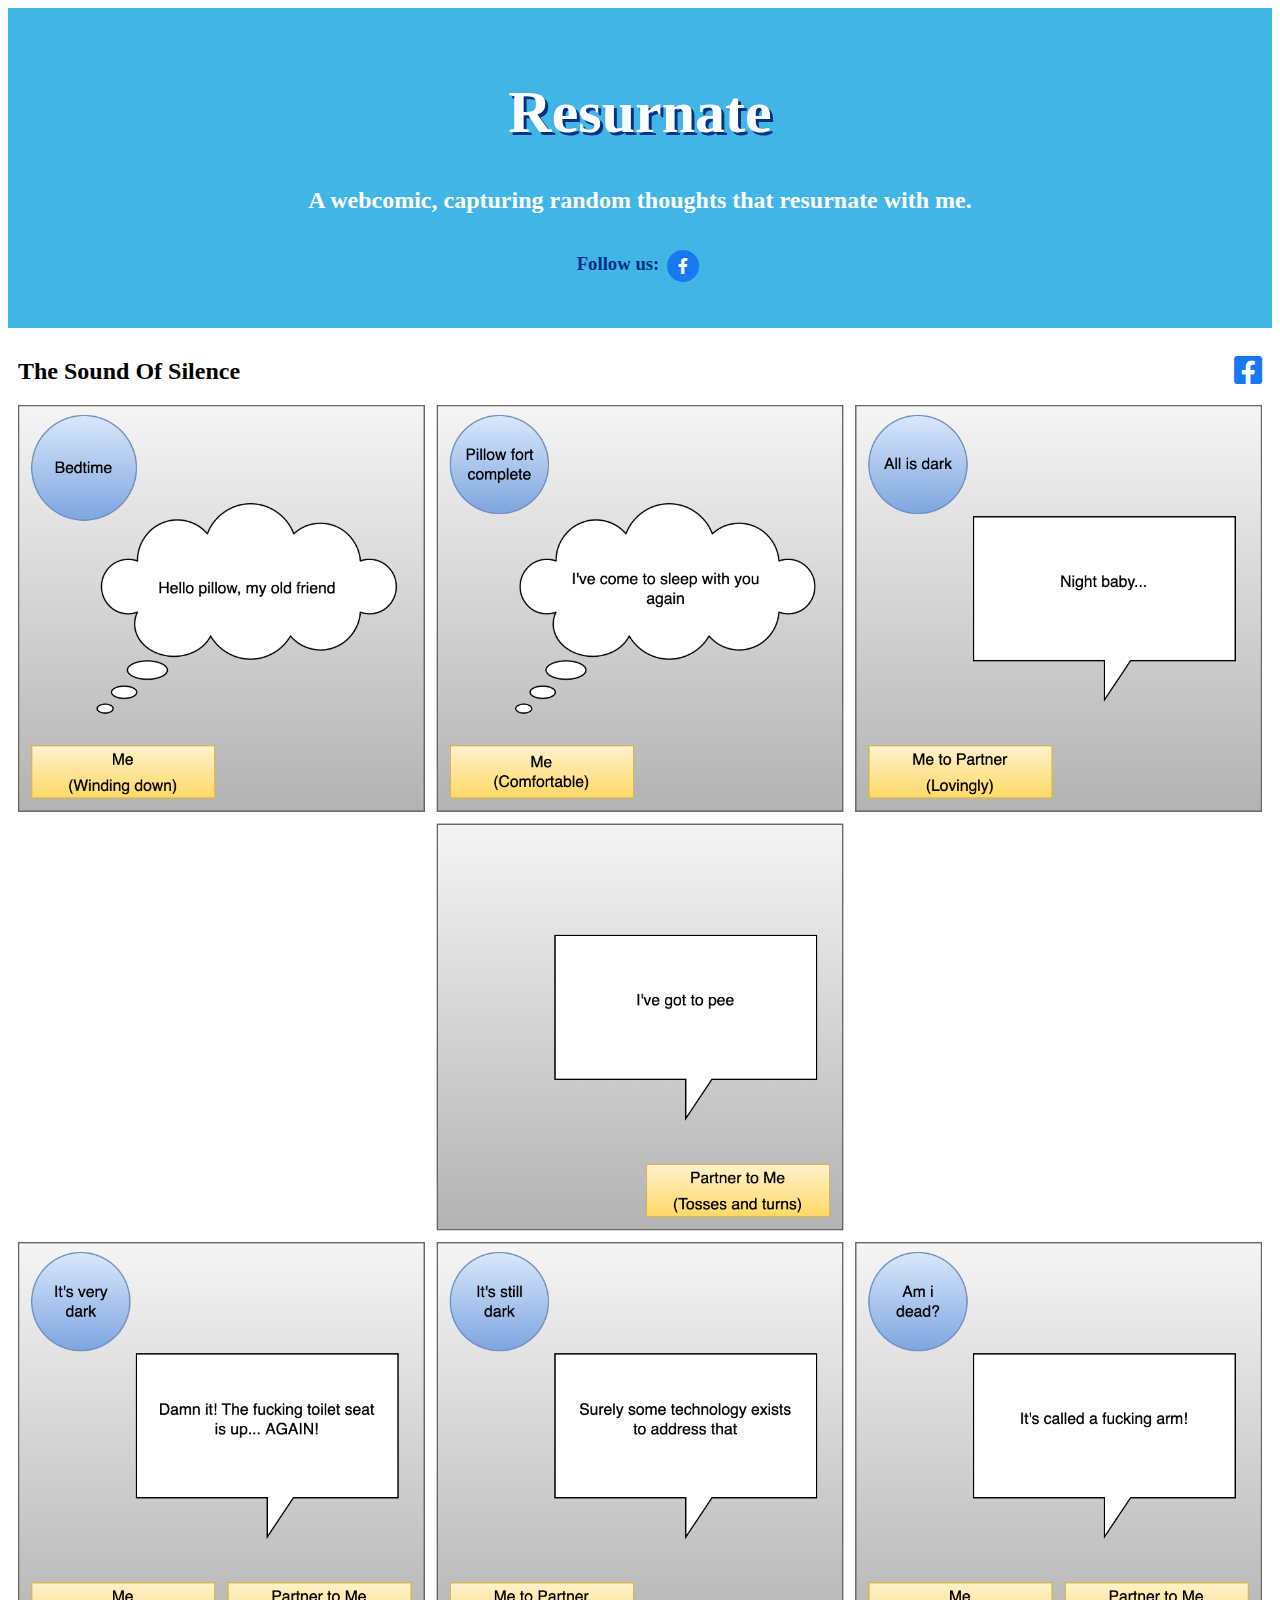
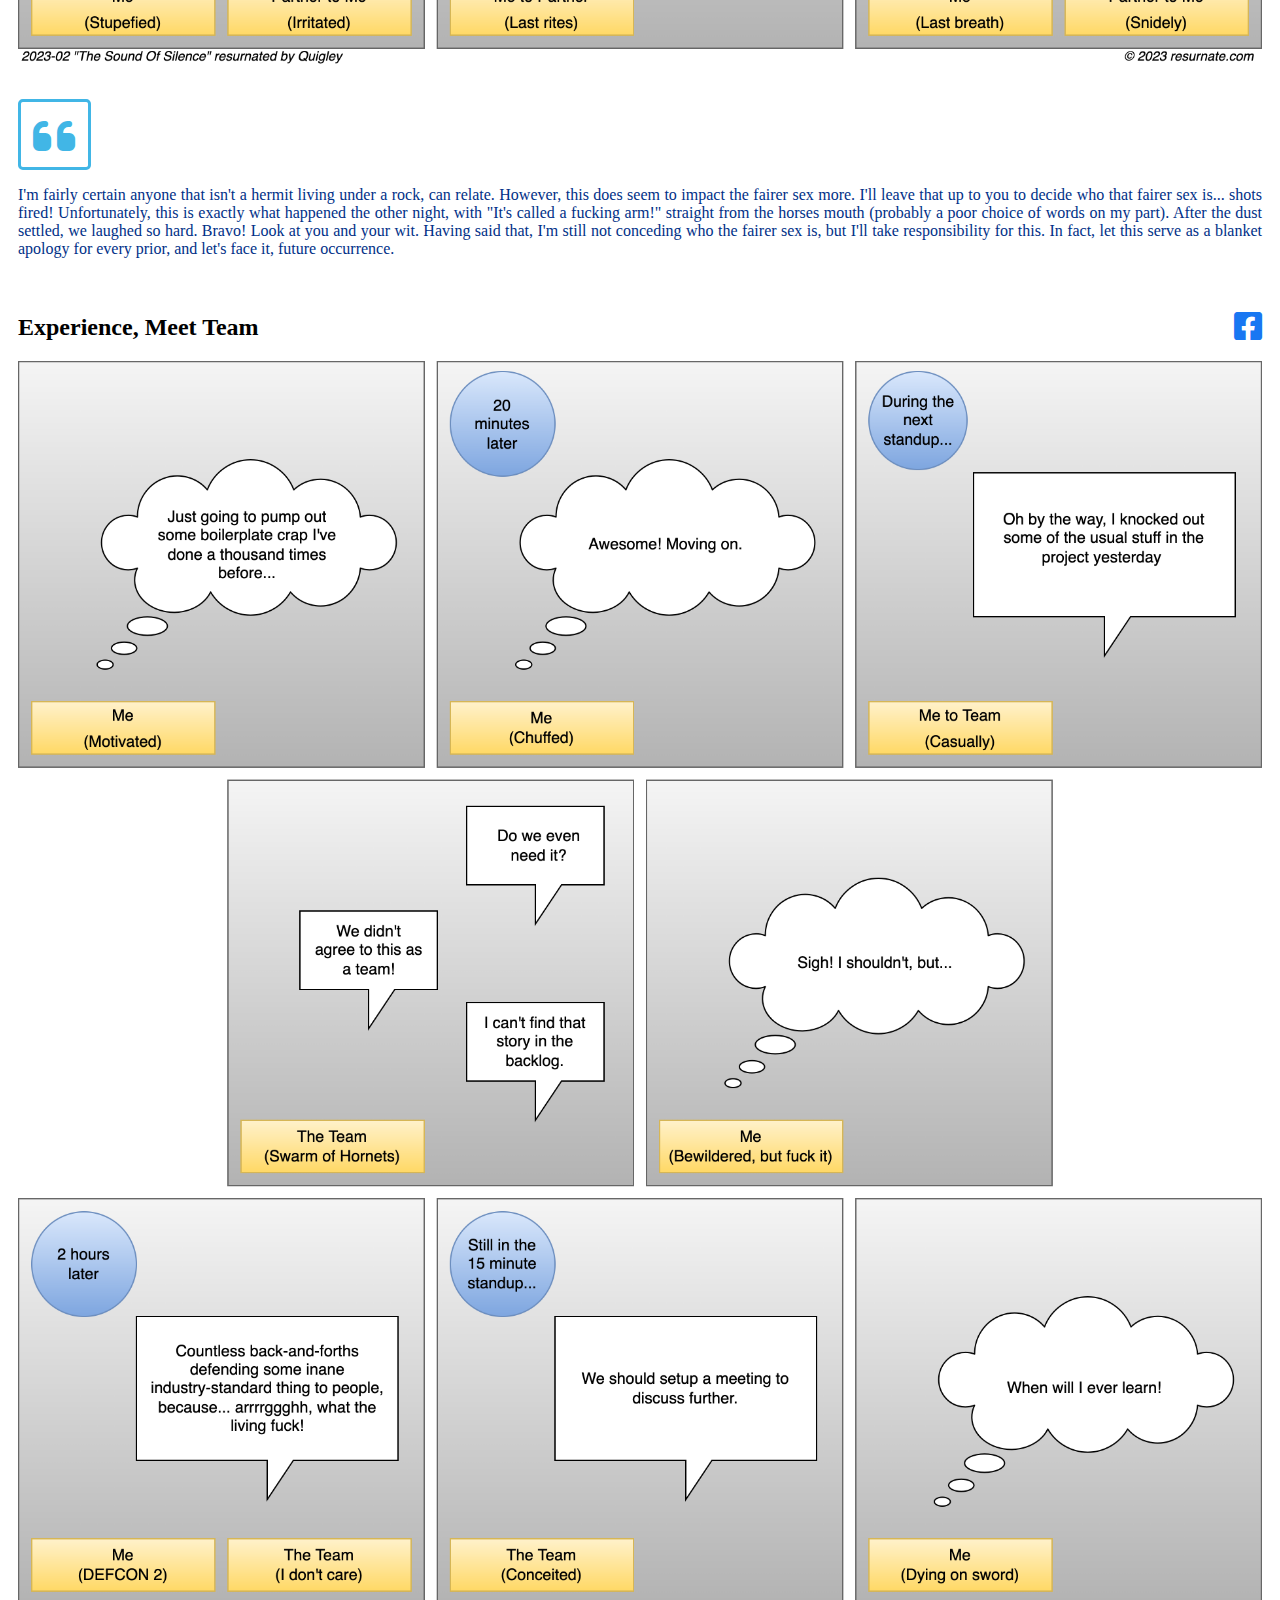
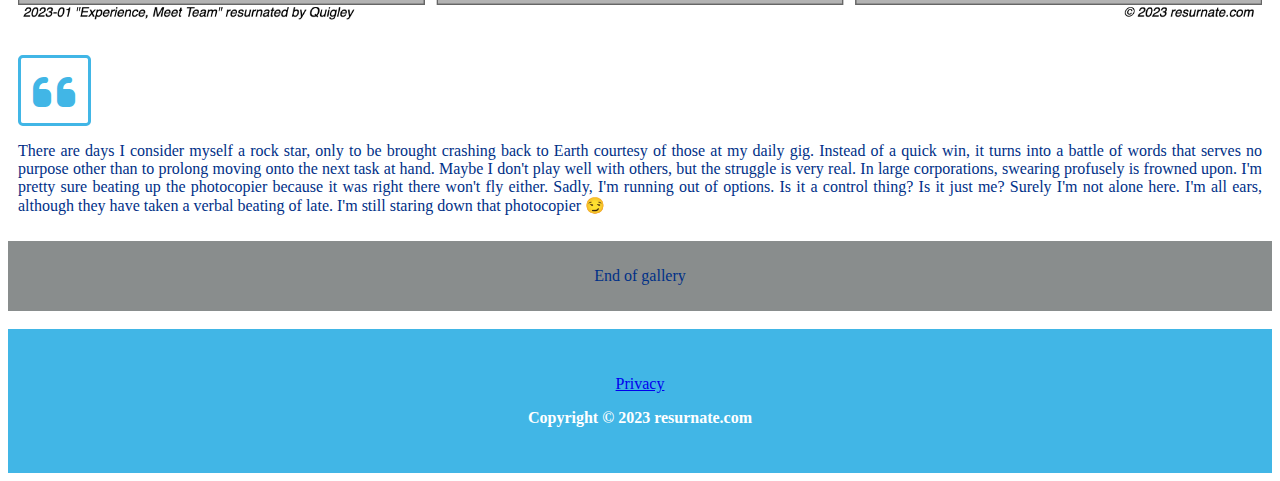
==== commit 9f56983a: "Where there is a header there is a footer" ====
--- a/index.html
+++ b/index.html
@@ -7,8 +7,9 @@
   <meta property="og:url" content="https://www.resurnate.com/">
   <meta property="og:type" content="website">
   <meta property="og:title" content="Resurnate">
-  <meta property="og:image" content="https://www.resurnate.com/img/2023002-og.png">
-  <meta property="og:description" content="The Sound Of Silence">
+  <meta property="og:image" content="https://www.resurnate.com/img/2023002.png">
+  <meta property="og:description" content="A webcomic, capturing random thoughts that resurnate with me.">
+  <meta property="fb:app_id" content="739397054436010">
   <title>Resurnate</title>
   <link rel="stylesheet" href="/css/resurnate.main.css">
   <link rel="stylesheet" href="/assets/fontawesome/css/fontawesome.css">
@@ -18,13 +19,27 @@
 <body onload="loadGalleryStrips()" onscroll="loadMoreGalleryStrips()">
   <div id="fb-root"></div>
   <script async defer crossorigin="anonymous" src="https://connect.facebook.net/en_US/sdk.js#xfbml=1&version=v16.0" nonce="XwIxAD3s"></script>
-  <div class="header">
-    <h1>Resurnate</h1>
-    <div class="fb-share-button" data-href="https://www.resurnate.com/" data-layout="button" data-size="large">
-      <a target="_blank" href="https://www.facebook.com/sharer/sharer.php?u=https%3A%2F%2Fwww.resurnate.com%2F&amp;src=sdkpreparse" class="fb-xfbml-parse-ignore">Share</a>
+  <div id="header">
+    <h1 class="title">Resurnate</h1>
+    <h2 class="caption">A webcomic, capturing random thoughts that resurnate with me.</h2>
+    <div class="follow">
+      <h3>Follow us:</h3>
+      <p>
+        <a href="https://www.facebook.com/resurnate" target="blank_">
+          <span class="fa-stack">
+            <i class="fa-solid fa-circle fa-stack-2x" style="color: #1877F2"></i>
+            <i class="fa-brands fa-facebook-f fa-stack-1x" style="color: white"></i>
+          </span>
+        </a>
+      </p>
     </div>
   </div>
   <div id="gallery"></div>
+  <br>
+  <div id="footer">
+    <p><a href="/privacy.html" target="_blank">Privacy</a></p>
+    <p class="copyright">Copyright &#169; 2023 resurnate.com</p>
+  </div>
   <script type="text/javascript" src="/js/resurnate.main.js"></script>
   <script type="text/javascript" src="/js/resurnate.metadata.js"></script>
 </body>
--- a/css/resurnate.main.css
+++ b/css/resurnate.main.css
@@ -1,49 +1,83 @@
-.header {
+#header {
   background: #41b6e6;
   color: white;
-  font-size: 30px;
-  padding: 60px;
+  padding: 30px;
   text-align: center;
+}
+
+.title {
+  font-size: 60px;
   text-shadow: 3px 3px #003087;
 }
 
-h1 {
-  text-align: center;
+.caption {
 }
 
-.galleryStrip {
-  display: block;
-  margin-left: auto;
-  margin-right: auto;
-  max-width: 98%;
+.follow h3,p {
+  display: inline-block;
+  color: #003087;
 }
 
-.galleryStrip h2 {
-  float: left;
-}
-
-.galleryStrip img {
-  width: 100%;
+#gallery {
 }
 
 .galleryStrip div {
   padding: 10px;
 }
 
-.galleryStrip div i {
+.galleryStrip h2,p {
+  display: inline-block;
+}
+
+.stripHeader h2 {
+  float: left;
+}
+
+.stripHeader p {
+  float: right;
+}
+
+.stripImage img {
+  width: 100%;
+}
+
+.stripQuote i {
   border-color: #41b6e6;
   color: #41b6e6;
 }
 
-.galleryStrip div p {
+.stripQuote {
   text-align: justify;
   text-justify: inter-word;
 }
 
-.galleryBoundary p {
+.galleryBoundary {
   background: #898d8d;
+  padding: 10px;
+  text-align: center;
+}
+
+.galleryBoundary span {
   color: white;
   font-size: 20px;
-  padding: 40px;
+}
+
+#privacy p {
+  color: black;
+  display: block;
+}
+
+#footer {
+  background: #41b6e6;
+  padding: 30px;
   text-align: center;
-}+}
+
+#footer p {
+  color: white;
+  display: block;
+}
+
+#footer .copyright {
+  font-weight: bold;
+}
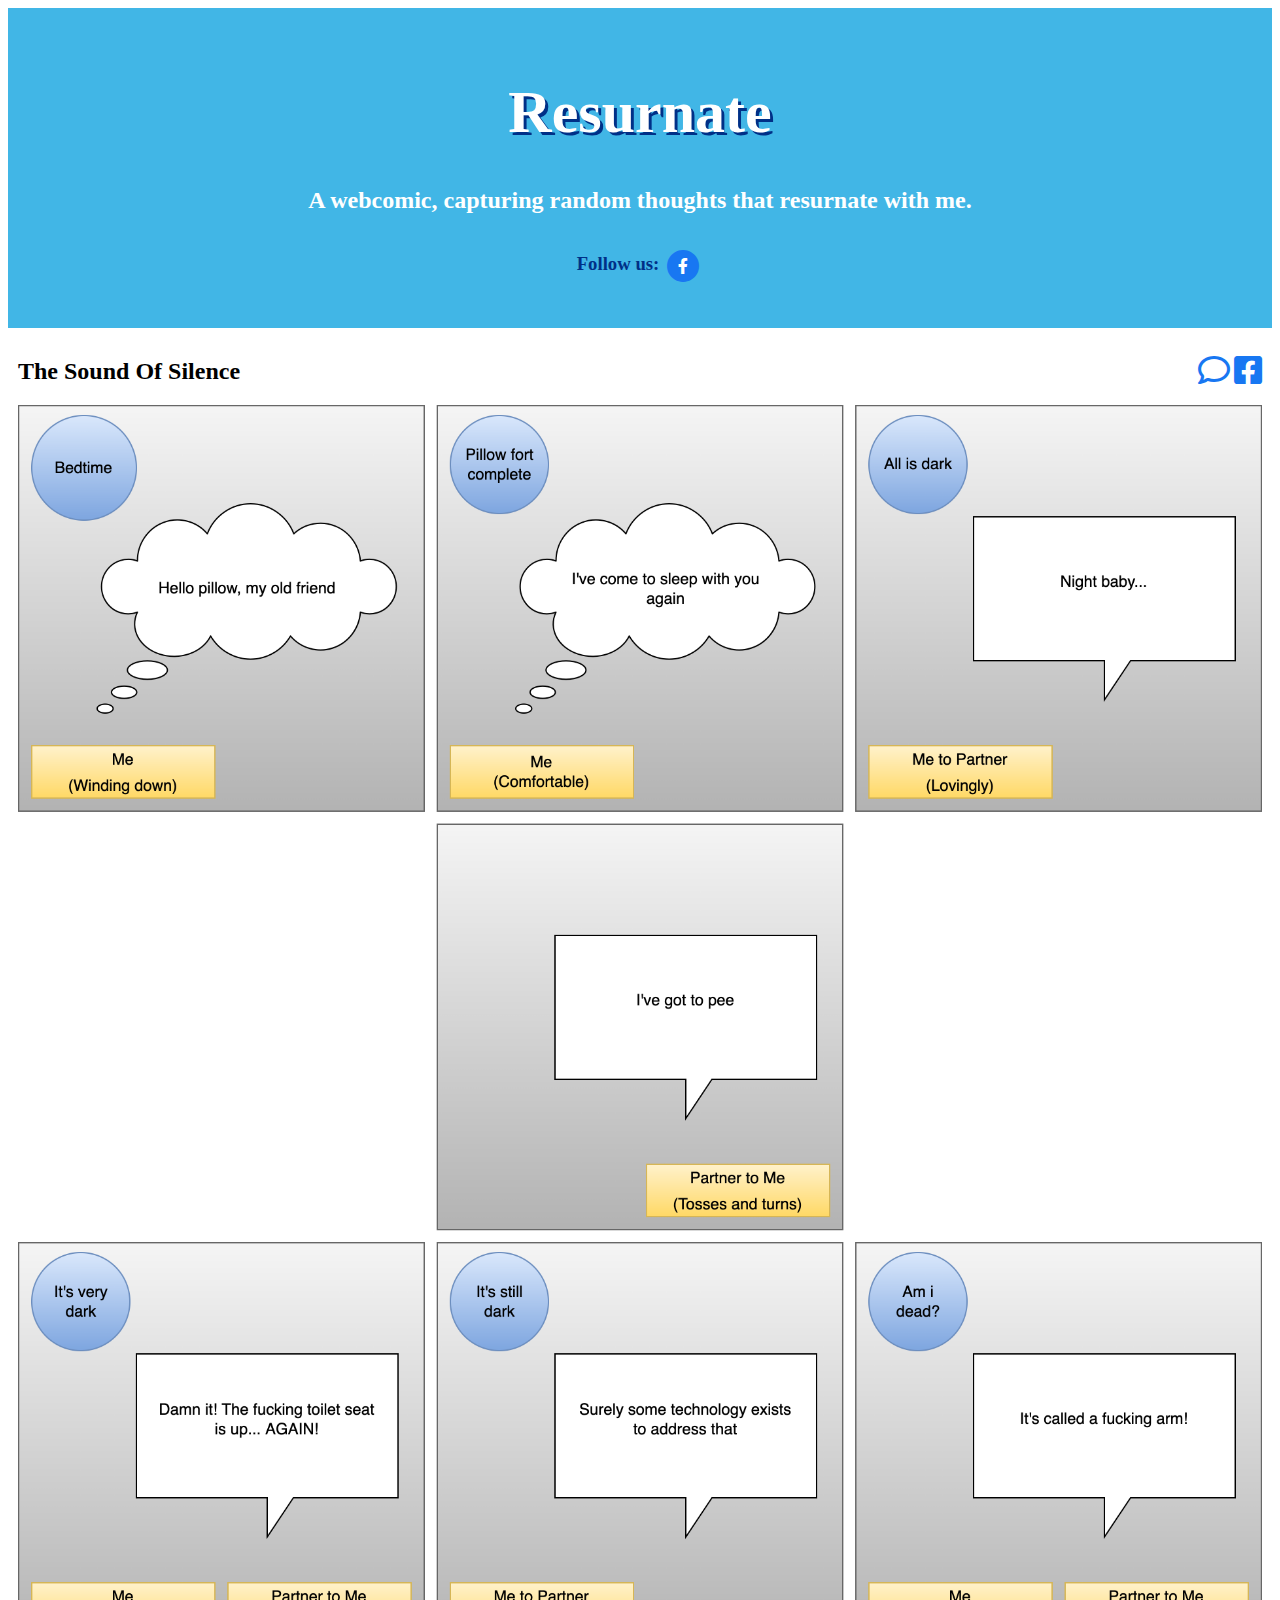
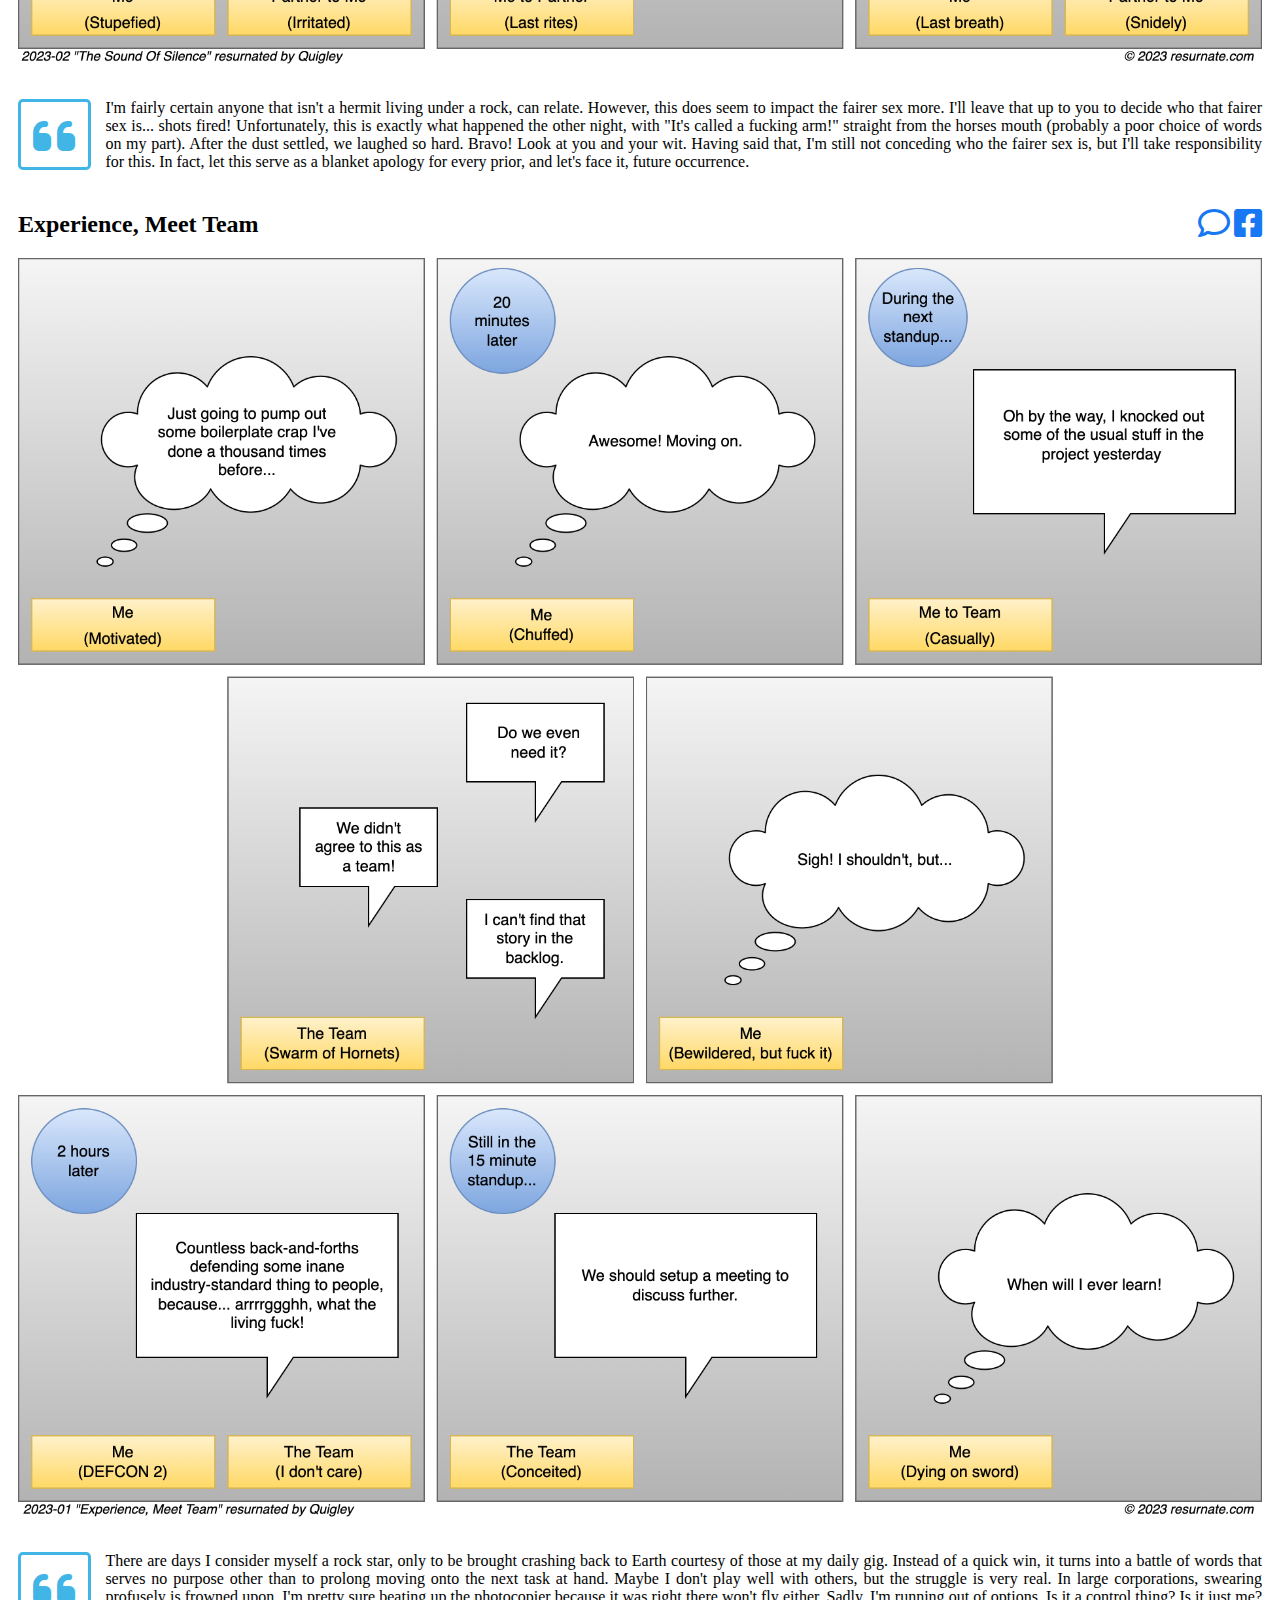
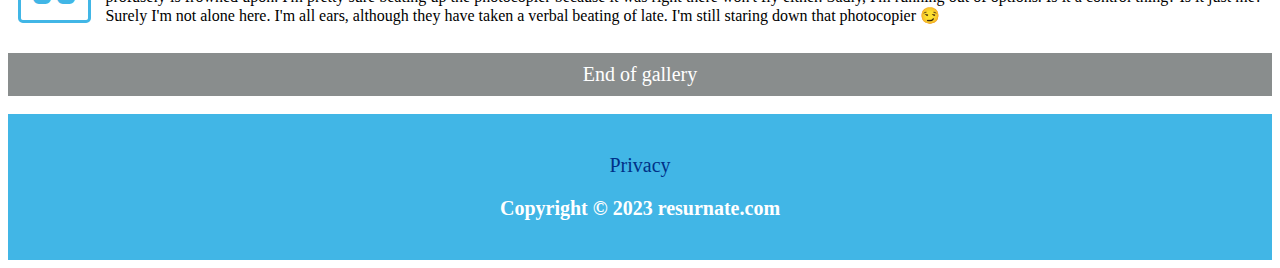
==== commit c7198b4f: "Navigating just got a little easier" ====
--- a/index.html
+++ b/index.html
@@ -14,13 +14,14 @@
   <link rel="stylesheet" href="/css/resurnate.main.css">
   <link rel="stylesheet" href="/assets/fontawesome/css/fontawesome.css">
   <link rel="stylesheet" href="/assets/fontawesome/css/brands.css">
+  <link rel="stylesheet" href="/assets/fontawesome/css/regular.css">
   <link rel="stylesheet" href="/assets/fontawesome/css/solid.css">
 </head>
 <body onload="loadGalleryStrips()" onscroll="loadMoreGalleryStrips()">
   <div id="fb-root"></div>
   <script async defer crossorigin="anonymous" src="https://connect.facebook.net/en_US/sdk.js#xfbml=1&version=v16.0" nonce="XwIxAD3s"></script>
   <div id="header">
-    <h1 class="title">Resurnate</h1>
+    <h1 class="title"><a href="/">Resurnate</a></h1>
     <h2 class="caption">A webcomic, capturing random thoughts that resurnate with me.</h2>
     <div class="follow">
       <h3>Follow us:</h3>
@@ -37,7 +38,7 @@
   <div id="gallery"></div>
   <br>
   <div id="footer">
-    <p><a href="/privacy.html" target="_blank">Privacy</a></p>
+    <p><a href="/privacy.html">Privacy</a></p>
     <p class="copyright">Copyright &#169; 2023 resurnate.com</p>
   </div>
   <script type="text/javascript" src="/js/resurnate.main.js"></script>
--- a/css/resurnate.main.css
+++ b/css/resurnate.main.css
@@ -1,63 +1,99 @@
+a {
+  color: #003087;
+  text-decoration: none;
+}
+
+h1 {
+  color: white;
+}
+
+h2 {
+  color: black;
+}
+
 #header {
   background: #41b6e6;
-  color: white;
   padding: 30px;
   text-align: center;
 }
 
-.title {
+#header a,h2 {
+  color: white;
+}
+
+#header .title {
   font-size: 60px;
   text-shadow: 3px 3px #003087;
 }
 
-.caption {
+#header .caption {
 }
 
-.follow h3,p {
+#header .follow h3,p {
   display: inline-block;
   color: #003087;
+}
+
+#footer {
+  background: #41b6e6;
+  padding: 20px;
+  text-align: center;
+}
+
+#footer p {
+  color: white;
+  display: block;
+  font-size: 20px;
+}
+
+#footer .copyright {
+  font-weight: bold;
 }
 
 #gallery {
 }
 
-.galleryStrip div {
+#gallery .galleryStrip div {
   padding: 10px;
 }
 
-.galleryStrip h2,p {
+#gallery .galleryStrip h2,p {
   display: inline-block;
 }
 
-.stripHeader h2 {
+#gallery .stripHeader h2 {
   float: left;
 }
 
-.stripHeader p {
+#gallery .stripHeader p {
   float: right;
 }
 
-.stripImage img {
+#gallery .galleryStrip a {
+  color: black;
+}
+
+#gallery .stripImage img {
   width: 100%;
 }
 
-.stripQuote i {
+#gallery .stripQuote i {
   border-color: #41b6e6;
   color: #41b6e6;
 }
 
-.stripQuote {
+#gallery .stripQuote {
   text-align: justify;
   text-justify: inter-word;
 }
 
-.galleryBoundary {
+#gallery .galleryBoundary {
   background: #898d8d;
   padding: 10px;
   text-align: center;
 }
 
-.galleryBoundary span {
+#gallery .galleryBoundary span {
   color: white;
   font-size: 20px;
 }
@@ -65,19 +101,4 @@
 #privacy p {
   color: black;
   display: block;
-}
-
-#footer {
-  background: #41b6e6;
-  padding: 30px;
-  text-align: center;
-}
-
-#footer p {
-  color: white;
-  display: block;
-}
-
-#footer .copyright {
-  font-weight: bold;
-}
+}--- a/assets/fontawesome/css/regular.css
+++ b/assets/fontawesome/css/regular.css
@@ -0,0 +1,19 @@
+/*!
+ * Font Awesome Free 6.3.0 by @fontawesome - https://fontawesome.com
+ * License - https://fontawesome.com/license/free (Icons: CC BY 4.0, Fonts: SIL OFL 1.1, Code: MIT License)
+ * Copyright 2023 Fonticons, Inc.
+ */
+:root, :host {
+  --fa-style-family-classic: 'Font Awesome 6 Free';
+  --fa-font-regular: normal 400 1em/1 'Font Awesome 6 Free'; }
+
+@font-face {
+  font-family: 'Font Awesome 6 Free';
+  font-style: normal;
+  font-weight: 400;
+  font-display: block;
+  src: url("../webfonts/fa-regular-400.woff2") format("woff2"), url("../webfonts/fa-regular-400.ttf") format("truetype"); }
+
+.far,
+.fa-regular {
+  font-weight: 400; }
